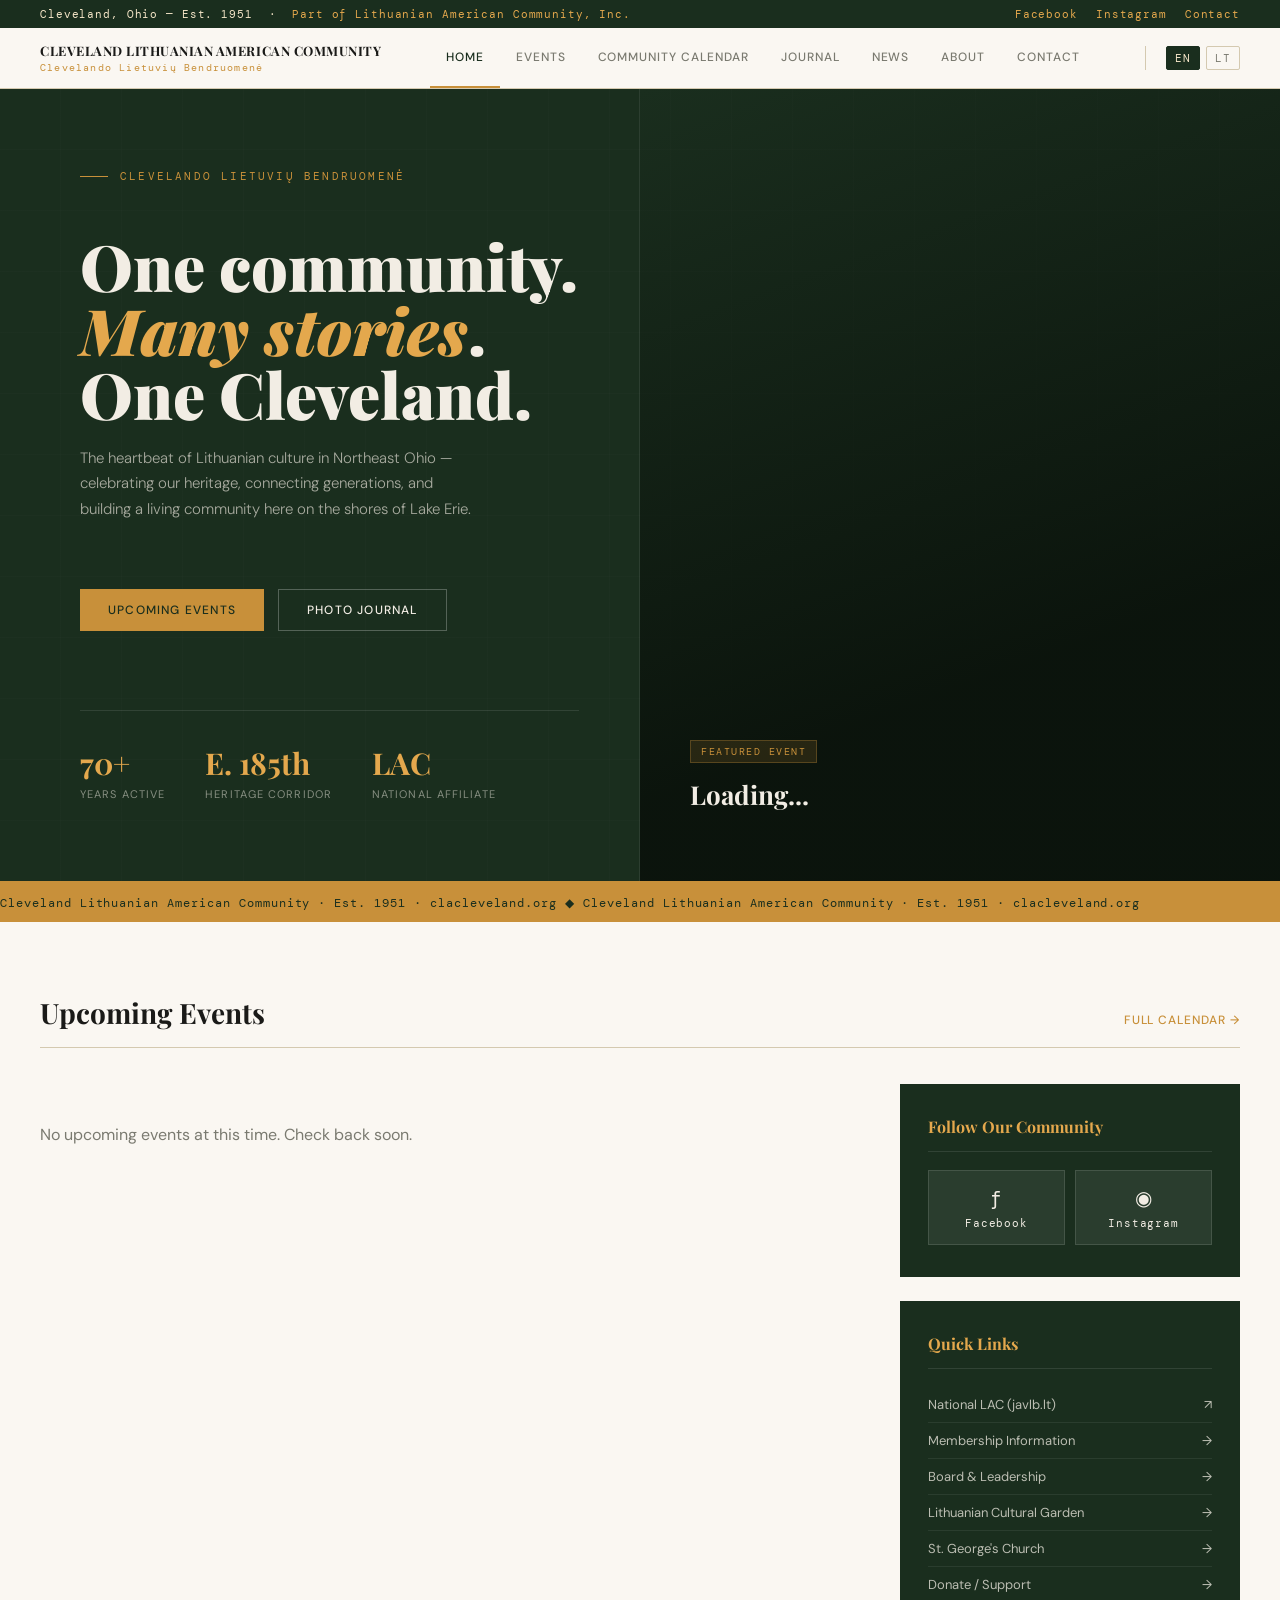
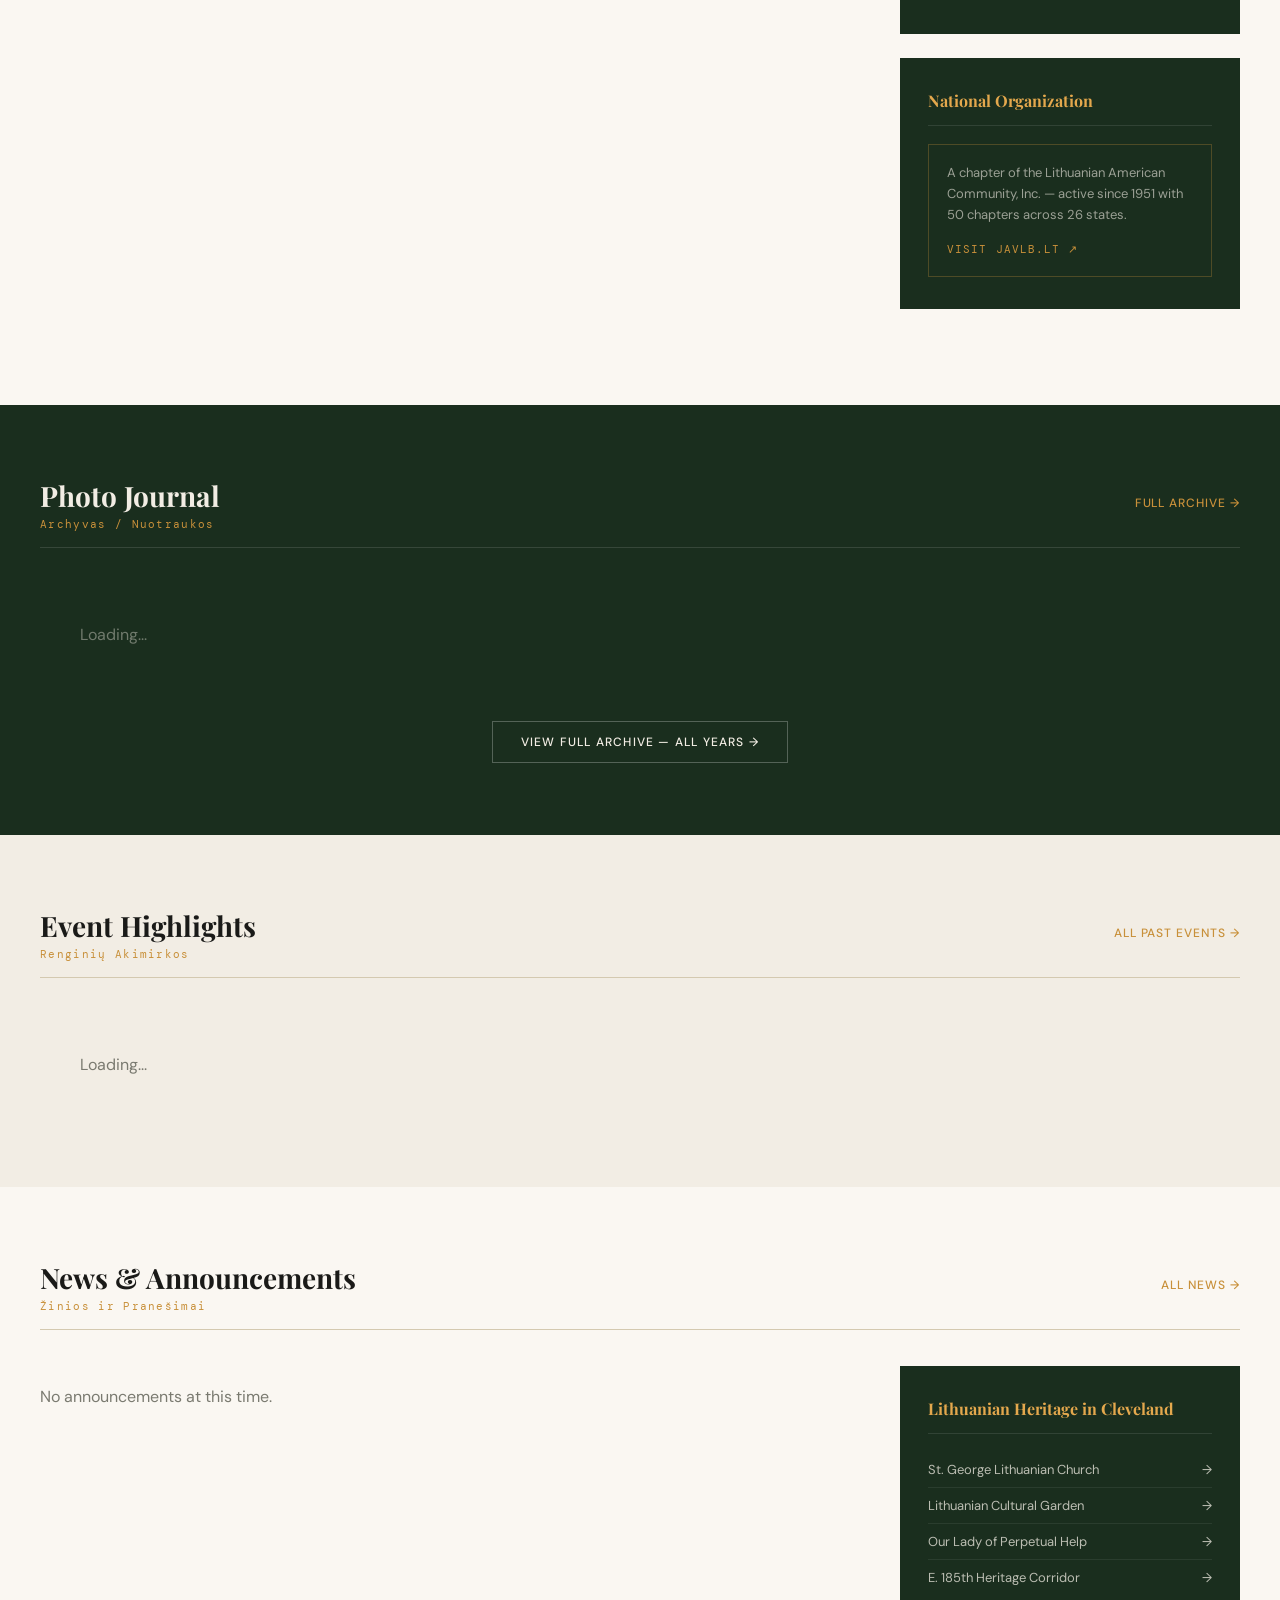
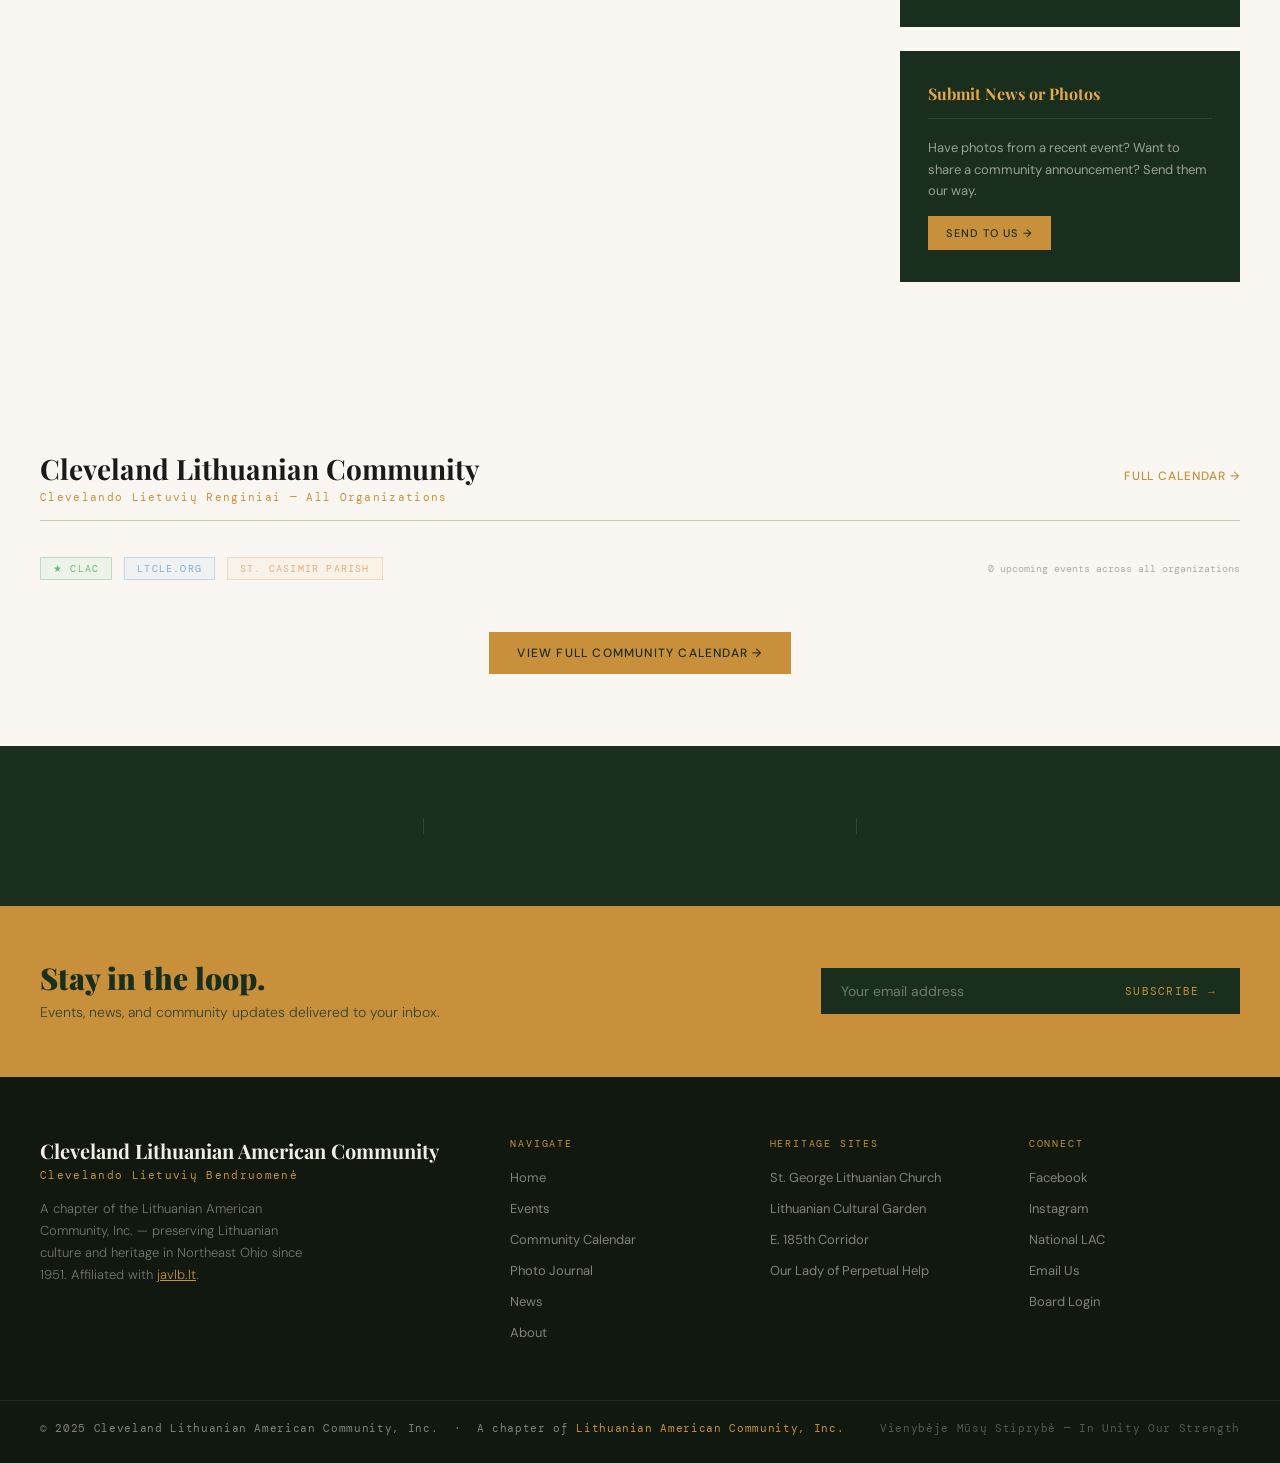
==== index.html @ c82c0d15 "fix: About nav link points to about.html" ====
<!DOCTYPE html>
<html lang="en">
<head>
  <meta charset="UTF-8">
  <meta name="viewport" content="width=device-width, initial-scale=1.0">
  <title>Cleveland Lithuanian American Community</title>
  <meta name="description" content="The heartbeat of Lithuanian culture in Northeast Ohio. Events, heritage, and community news for the Cleveland Lithuanian American Community.">
  <link rel="preconnect" href="https://fonts.googleapis.com">
  <link rel="preconnect" href="https://fonts.gstatic.com" crossorigin>
  <link href="https://fonts.googleapis.com/css2?family=Playfair+Display:ital,wght@0,400;0,700;0,900;1,400;1,700&family=DM+Sans:ital,wght@0,300;0,400;0,500;1,300&family=DM+Mono:wght@400;500&display=swap" rel="stylesheet">
  <link rel="stylesheet" href="assets/style.css">
</head>
<body>

<!-- TOPBAR -->
<div class="topbar">
  <div><span data-en="Cleveland, Ohio — Est. 1951" data-lt="Klivlandas, Ohajas — Įkurta 1951 m.">Cleveland, Ohio — Est. 1951</span> &nbsp;·&nbsp; <a href="https://javlb.lt/en/" target="_blank"><span data-en="Part of Lithuanian American Community, Inc." data-lt="JAV Lietuvių Bendruomenės narys">Part of Lithuanian American Community, Inc.</span></a></div>
  <div class="topbar-social">
    <a href="https://www.facebook.com/profile.php?id=61565856471983" target="_blank">Facebook</a>
    <a href="https://www.instagram.com/cleveland_lietuviu_bendruomene" target="_blank">Instagram</a>
    <a href="mailto:info@clacleveland.org" data-en="Contact" data-lt="Susisiekti">Contact</a>
  </div>
</div>

<!-- NAV -->
<nav class="main-nav" id="main-nav">
  <a href="index.html" class="nav-logo">
    <div class="nav-logo-en">Cleveland Lithuanian American Community</div>
    <div class="nav-logo-lt">Clevelando Lietuvių Bendruomenė</div>
  </a>
  <ul class="nav-links" id="nav-links">
    <li><a href="index.html" class="active" data-en="Home" data-lt="Pradžia">Home</a></li>
    <li><a href="#upcoming" data-en="Events" data-lt="Renginiai">Events</a></li>
    <li><a href="community.html" data-en="Community Calendar" data-lt="Bendruomenės Kalendorius">Community Calendar</a></li>
    <li><a href="#journal" data-en="Journal" data-lt="Archyvas">Journal</a></li>
    <li><a href="#announcements" data-en="News" data-lt="Žinios">News</a></li>
    <li><a href="about.html" data-en="About" data-lt="Apie Mus">About</a></li>
    <li><a href="#contact">Contact</a></li>
  </ul>
  <div class="nav-right">
    <div class="nav-lang">
      <button class="lang-btn active" data-lang="en" onclick="setLang('en')">EN</button>
      <button class="lang-btn" data-lang="lt" onclick="setLang('lt')">LT</button>
    </div>
    <div class="hamburger" onclick="document.getElementById('nav-links').classList.toggle('open')">
      <span></span><span></span><span></span>
    </div>
  </div>
</nav>

<!-- HERO -->
<section class="hero" style="padding:0;">
  <div class="hero-texture"></div>
  <div class="hero-left">
    <div class="hero-overline">Clevelando Lietuvių Bendruomenė</div>
    <div>
      <h1 class="hero-headline" id="hero-headline">One community.<br><em>Many stories.</em><br>One Cleveland.</h1>
      <p class="hero-sub" id="hero-sub">The heartbeat of Lithuanian culture in Northeast Ohio — celebrating our heritage, connecting generations, and building a living community here on the shores of Lake Erie.</p>
    </div>
    <div class="hero-actions">
      <a href="#upcoming" class="btn-primary" data-en="Upcoming Events" data-lt="Artėjantys Renginiai">Upcoming Events</a>
      <a href="#journal" class="btn-ghost-inv" data-en="Photo Journal" data-lt="Nuotraukų Archyvas">Photo Journal</a>
    </div>
    <div class="hero-meta">
      <div><div class="hero-stat-num" id="stat1-num">70+</div><div class="hero-stat-label" id="stat1-label" data-en="Years Active" data-lt="Veiklos Metai">Years Active</div></div>
      <div><div class="hero-stat-num" id="stat2-num">E. 185th</div><div class="hero-stat-label" id="stat2-label" data-en="Heritage Corridor" data-lt="Paveldo Koridorius">Heritage Corridor</div></div>
      <div><div class="hero-stat-num">LAC</div><div class="hero-stat-label" data-en="National Affiliate" data-lt="Nacionalinis Narys">National Affiliate</div></div>
    </div>
  </div>
  <div class="hero-right">
    <a class="hero-featured-card" id="hero-featured" href="#">
      <div class="hfc-bg" id="hfc-bg"></div>
      <div class="hfc-overlay"></div>
      <span class="hero-card-tag">Featured Event</span>
      <h2 class="hero-card-title" id="hfc-title">Loading...</h2>
      <div class="hero-card-date" id="hfc-date"></div>
    </a>
  </div>
</section>

<!-- TICKER -->
<div class="ticker"><div class="ticker-inner" id="ticker-inner">Loading...</div></div>

<!-- UPCOMING EVENTS -->
<section id="upcoming" style="padding: 72px 0; background: var(--linen);">
  <div class="container">
    <div class="section-header">
      <div>
        <div class="section-title" data-en="Upcoming Events" data-lt="Artėjantys Renginiai">Upcoming Events</div>
        <div class="section-title-lt" data-en="Upcoming Events (LT)" data-lt="Artėjantys Renginiai" style="display:none;">Artėjantys Renginiai</div>
      </div>
      <a href="#" class="section-link" data-en="Full Calendar →" data-lt="Visas Kalendorius →">Full Calendar →</a>
    </div>
    <div class="two-col">
      <div class="upcoming-list" id="upcoming-list">
        <div style="color:var(--text-muted); padding:40px 0;">Loading events...</div>
      </div>
      <div>
        <div class="sidebar-widget">
          <div class="sidebar-widget-title" data-en="Follow Our Community" data-lt="Sekite Mus">Follow Our Community</div>
          <div class="social-grid">
            <a href="https://www.facebook.com/profile.php?id=61565856471983" target="_blank" class="social-btn">
              <span class="si">f</span><span>Facebook</span>
            </a>
            <a href="https://www.instagram.com/cleveland_lietuviu_bendruomene" target="_blank" class="social-btn">
              <span class="si">◉</span><span>Instagram</span>
            </a>
          </div>
        </div>
        <div class="sidebar-widget">
          <div class="sidebar-widget-title" data-en="Quick Links" data-lt="Nuorodos">Quick Links</div>
          <ul class="sidebar-link-list">
            <li><a href="https://javlb.lt/en/" target="_blank">National LAC (javlb.lt) <span>↗</span></a></li>
            <li><a href="#">Membership Information <span>→</span></a></li>
            <li><a href="#">Board &amp; Leadership <span>→</span></a></li>
            <li><a href="#">Lithuanian Cultural Garden <span>→</span></a></li>
            <li><a href="#">St. George's Church <span>→</span></a></li>
            <li><a href="#">Donate / Support <span>→</span></a></li>
          </ul>
        </div>
        <div class="sidebar-widget">
          <div class="sidebar-widget-title">National Organization</div>
          <div style="border: 1px solid rgba(200,144,58,0.3); padding:18px; margin-top:4px;">
            <p style="font-size:13px; color:rgba(242,237,228,0.6); line-height:1.6; margin-bottom:12px;"><span data-en="A chapter of the Lithuanian American Community, Inc. — active since 1951 with 50 chapters across 26 states." data-lt="JAV Lietuvių Bendruomenės skyrius — veikia nuo 1951 m., 50 skyrių 26 valstijose.">A chapter of the Lithuanian American Community, Inc. — active since 1951 with 50 chapters across 26 states.</span></p>
            <a href="https://javlb.lt/en/" target="_blank" style="font-family:'DM Mono',monospace; font-size:11px; letter-spacing:0.1em; color:var(--amber); text-decoration:none; text-transform:uppercase;">Visit javlb.lt ↗</a>
          </div>
        </div>
      </div>
    </div>
  </div>
</section>

<!-- PHOTO JOURNAL -->
<section id="journal" style="background: var(--forest); padding: 72px 0;">
  <div class="container">
    <div class="section-header" style="border-color: rgba(255,255,255,0.12);">
      <div>
        <div class="section-title" style="color:var(--cream);">Photo Journal</div>
        <div class="section-title-lt">Archyvas / Nuotraukos</div>
      </div>
      <a href="#" class="section-link" data-en="Full Archive →" data-lt="Visas Archyvas →">Full Archive →</a>
    </div>
    <div class="journal-grid" id="journal-grid">
      <div style="color:rgba(242,237,228,0.4); padding:40px; grid-column:span 4;">Loading...</div>
    </div>
    <div style="text-align:center; margin-top:36px;">
      <a href="#" class="btn-ghost-inv" data-en="View Full Archive — All Years →" data-lt="Peržiūrėti Visą Archyvą →">View Full Archive — All Years →</a>
    </div>
  </div>
</section>

<!-- EVENT HIGHLIGHTS -->
<section id="highlights" style="background: var(--cream); padding: 72px 0;">
  <div class="container">
    <div class="section-header">
      <div>
        <div class="section-title" data-en="Event Highlights" data-lt="Renginių Akimirkos">Event Highlights</div>
        <div class="section-title-lt">Renginių Akimirkos</div>
      </div>
      <a href="#" class="section-link" data-en="All Past Events →" data-lt="Visi Buvę Renginiai →">All Past Events →</a>
    </div>
    <div class="events-grid" id="events-grid">
      <div style="color:var(--text-muted); padding:40px; grid-column:span 3;">Loading...</div>
    </div>
  </div>
</section>

<!-- ANNOUNCEMENTS -->
<section id="announcements" style="padding: 72px 0; background: var(--linen);">
  <div class="container">
    <div class="section-header">
      <div>
        <div class="section-title" data-en="News &amp; Announcements" data-lt="Žinios ir Pranešimai">News &amp; Announcements</div>
        <div class="section-title-lt">Žinios ir Pranešimai</div>
      </div>
      <a href="#" class="section-link" data-en="All News →" data-lt="Visos Žinios →">All News →</a>
    </div>
    <div class="two-col">
      <div id="announce-list">
        <div style="color:var(--text-muted); padding:20px 0;">Loading...</div>
      </div>
      <div>
        <div class="sidebar-widget">
          <div class="sidebar-widget-title">Lithuanian Heritage in Cleveland</div>
          <ul class="sidebar-link-list">
            <li><a href="#">St. George Lithuanian Church <span>→</span></a></li>
            <li><a href="#">Lithuanian Cultural Garden <span>→</span></a></li>
            <li><a href="#">Our Lady of Perpetual Help <span>→</span></a></li>
            <li><a href="#">E. 185th Heritage Corridor <span>→</span></a></li>
          </ul>
        </div>
        <div class="sidebar-widget">
          <div class="sidebar-widget-title" data-en="Submit News or Photos" data-lt="Siųskite Žinias ar Nuotraukas">Submit News or Photos</div>
          <p style="font-size:13px; color:rgba(242,237,228,0.6); line-height:1.65; margin-bottom:14px;"><span data-en="Have photos from a recent event? Want to share a community announcement? Send them our way." data-lt="Turite nuotraukų iš nesenų renginių? Norite pasidalinti bendruomenės pranešimu? Siųskite mums.">Have photos from a recent event? Want to share a community announcement? Send them our way.</span></p>
          <a href="mailto:info@clacleveland.org" class="btn-primary" style="font-size:11px; padding:10px 18px;" data-en="Send to Us →" data-lt="Siųsti →">Send to Us →</a>
        </div>
      </div>
    </div>
  </div>
</section>


<!-- COMMUNITY FEED PREVIEW -->
<section id="community" style="background: var(--linen); padding: 72px 0;">
  <div class="container">
    <div class="section-header">
      <div>
        <div class="section-title" data-en="Cleveland Lithuanian Community" data-lt="Klivlando Lietuvių Bendruomenė">Cleveland Lithuanian Community</div>
        <div class="section-title-lt">Clevelando Lietuvių Renginiai — All Organizations</div>
      </div>
      <a href="community.html" class="section-link">Full Calendar →</a>
    </div>
    <div style="margin-bottom: 20px; display:flex; gap:12px; flex-wrap:wrap;">
      <span style="font-family:'DM Mono',monospace; font-size:10px; letter-spacing:0.12em; text-transform:uppercase; padding:4px 12px; border:1px solid rgba(109,184,122,0.4); color:#6db87a; background:rgba(109,184,122,0.08);">★ CLAC</span>
      <span style="font-family:'DM Mono',monospace; font-size:10px; letter-spacing:0.12em; text-transform:uppercase; padding:4px 12px; border:1px solid rgba(122,172,224,0.4); color:#7aace0; background:rgba(122,172,224,0.08);">ltcle.org</span>
      <span style="font-family:'DM Mono',monospace; font-size:10px; letter-spacing:0.12em; text-transform:uppercase; padding:4px 12px; border:1px solid rgba(224,176,122,0.4); color:#e0b07a; background:rgba(224,176,122,0.08);">St. Casimir Parish</span>
      <span id="cf-status" style="font-family:'DM Mono',monospace; font-size:10px; color:var(--text-faint); align-self:center; margin-left:auto;">Loading...</span>
    </div>
    <div id="cf-preview" style="display:flex; flex-direction:column;">
      <!-- Skeleton -->
      <div id="cf-skeleton">
        <div style="border-top:1px solid var(--rule);">
          <div style="display:grid; grid-template-columns:72px 1fr; gap:20px; padding:18px 0; border-bottom:1px solid var(--rule);"><div style="width:56px; height:64px; background:var(--cream-dark);"></div><div><div style="width:60px; height:11px; background:var(--cream-dark); margin-bottom:8px;"></div><div style="width:60%; height:16px; background:var(--cream-dark); margin-bottom:6px;"></div><div style="width:40%; height:11px; background:var(--cream-dark);"></div></div></div>
          <div style="display:grid; grid-template-columns:72px 1fr; gap:20px; padding:18px 0; border-bottom:1px solid var(--rule);"><div style="width:56px; height:64px; background:var(--cream-dark);"></div><div><div style="width:55px; height:11px; background:var(--cream-dark); margin-bottom:8px;"></div><div style="width:55%; height:16px; background:var(--cream-dark); margin-bottom:6px;"></div><div style="width:35%; height:11px; background:var(--cream-dark);"></div></div></div>
          <div style="display:grid; grid-template-columns:72px 1fr; gap:20px; padding:18px 0; border-bottom:1px solid var(--rule);"><div style="width:56px; height:64px; background:var(--cream-dark);"></div><div><div style="width:50px; height:11px; background:var(--cream-dark); margin-bottom:8px;"></div><div style="width:65%; height:16px; background:var(--cream-dark); margin-bottom:6px;"></div><div style="width:45%; height:11px; background:var(--cream-dark);"></div></div></div>
        </div>
      </div>
      <div id="cf-list" style="display:none;"></div>
    </div>
    <div style="text-align:center; margin-top:32px;">
      <a href="community.html" class="btn-primary" data-en="View Full Community Calendar →" data-lt="Peržiūrėti Visą Bendruomenės Kalendorių →">View Full Community Calendar →</a>
    </div>
  </div>
</section>

<!-- ABOUT -->
<div class="about-strip" id="about">
  <div class="about-inner">
    <div>
      <div class="ab-label" id="ab1-label" data-en="Who We Are" data-lt="Kas Mes Esame">Who We Are</div>
      <div class="ab-heading" id="ab1-heading">Clevelando Lietuvių Bendruomenė</div>
      <div class="ab-body" id="ab1-body" data-en="We are the Cleveland chapter of the Lithuanian American Community, Inc. — a national nonprofit active since 1951. Our roots run deep along Cleveland's E. 185th Street corridor, where generations of Lithuanian immigrants built a church, a community, and a lasting legacy." data-lt="Mes esame JAV Lietuvių Bendruomenės Klivlando skyrius — nacionalinė ne pelno organizacija, veikianti nuo 1951 m. Mūsų šaknys giliai įleidusios palei E. 185-osios gatvės koridorių, kur lietuvių imigrantų kartos pastatė bažnyčią, bendruomenę ir paliko ilgalaikį palikimą.">We are the Cleveland chapter of the Lithuanian American Community, Inc. — a national nonprofit active since 1951. Our roots run deep along Cleveland's E. 185th Street corridor, where generations of Lithuanian immigrants built a church, a community, and a lasting legacy.</div>
    </div>
    <div class="ab-divider"></div>
    <div>
      <div class="ab-label" id="ab2-label" data-en="What We Do" data-lt="Ką Mes Darome">What We Do</div>
      <div class="ab-heading" id="ab2-heading" data-en="Celebrating Culture &amp; Building Connections" data-lt="Švenčiame Kultūrą ir Kuriame Ryšius">Celebrating Culture &amp; Building Connections</div>
      <div class="ab-body" id="ab2-body" data-en="We organize cultural events throughout the year — spring gatherings, summer picnics, Christmas Eve Kūčios, and appearances at One World Day. We connect members to the national and global Lithuanian diaspora through javlb.lt." data-lt="Ištisus metus organizuojame kultūrinius renginius — pavasario susibūrimus, vasaros pikniką, Kūčias ir dalyvavimą One World Day šventėje. Jungiame narius su nacionaline ir pasauline lietuvių diaspora per javlb.lt.">We organize cultural events throughout the year — spring gatherings, summer picnics, Christmas Eve Kūčios, and appearances at One World Day. We connect members to the national and global Lithuanian diaspora through <a href="https://javlb.lt/en/">javlb.lt</a>.</div>
    </div>
    <div class="ab-divider"></div>
    <div>
      <div class="ab-label" id="ab3-label" data-en="Get Involved" data-lt="Prisijunkite">Get Involved</div>
      <div class="ab-heading" id="ab3-heading" data-en="Everyone with Lithuanian Roots is Welcome" data-lt="Visi, turintys lietuviškų šaknų, yra laukiami">Everyone with Lithuanian Roots is Welcome</div>
      <div class="ab-body" id="ab3-body" data-en="Whether you speak Lithuanian at home or are just discovering your heritage — you belong here. Follow us on Facebook and Instagram, or reach out to join as a member." data-lt="Nesvarbu, ar kalbate lietuviškai namuose, ar tik atrandate savo paveldą — čia jūsų vieta. Sekite mus Facebook ir Instagram arba susisiekite, kad taptumėte nariu.">Whether you speak Lithuanian at home or are just discovering your heritage — you belong here. Follow us on <a href="https://www.facebook.com/profile.php?id=61565856471983">Facebook</a> and <a href="https://www.instagram.com/cleveland_lietuviu_bendruomene">Instagram</a>, or reach out to join as a member.</div>
    </div>
  </div>
</div>

<!-- NEWSLETTER -->
<div class="newsletter-strip">
  <div class="newsletter-inner">
    <div>
      <div class="newsletter-heading" data-en="Stay in the loop." data-lt="Likite prisijungę.">Stay in the loop.</div>
      <div class="newsletter-sub" data-en="Events, news, and community updates delivered to your inbox." data-lt="Renginiai, žinios ir bendruomenės naujienos — tiesiai į jūsų paštą.">Events, news, and community updates delivered to your inbox.</div>
    </div>
    <div class="newsletter-form">
      <input type="email" class="newsletter-input" data-en-placeholder="Your email address" data-lt-placeholder="Jūsų el. pašto adresas" placeholder="Your email address">
      <button class="newsletter-submit" onclick="handleSubscribe(this)" data-en="Subscribe →" data-lt="Prenumeruoti →">Subscribe →</button>
    </div>
  </div>
</div>

<!-- FOOTER -->
<footer class="main-footer" id="contact">
  <div class="footer-grid">
    <div>
      <div class="footer-brand-name">Cleveland Lithuanian American Community</div>
      <div class="footer-brand-lt">Clevelando Lietuvių Bendruomenė</div>
      <div class="footer-desc">A chapter of the Lithuanian American Community, Inc. — preserving Lithuanian culture and heritage in Northeast Ohio since 1951. Affiliated with <a href="https://javlb.lt/en/" style="color:var(--amber);">javlb.lt</a>.</div>
    </div>
    <div>
      <div class="footer-col-title" data-en="Navigate" data-lt="Naršyti">Navigate</div>
      <ul class="footer-links">
        <li><a href="index.html">Home</a></li>
        <li><a href="#upcoming">Events</a></li>
    <li><a href="community.html">Community Calendar</a></li>
        <li><a href="#journal">Photo Journal</a></li>
        <li><a href="#announcements">News</a></li>
        <li><a href="about.html">About</a></li>
      </ul>
    </div>
    <div>
      <div class="footer-col-title" data-en="Heritage Sites" data-lt="Paveldo Vietos">Heritage Sites</div>
      <ul class="footer-links">
        <li><a href="#">St. George Lithuanian Church</a></li>
        <li><a href="#">Lithuanian Cultural Garden</a></li>
        <li><a href="#">E. 185th Corridor</a></li>
        <li><a href="#">Our Lady of Perpetual Help</a></li>
      </ul>
    </div>
    <div>
      <div class="footer-col-title" data-en="Connect" data-lt="Ryšiai">Connect</div>
      <ul class="footer-links">
        <li><a href="https://www.facebook.com/profile.php?id=61565856471983" target="_blank">Facebook</a></li>
        <li><a href="https://www.instagram.com/cleveland_lietuviu_bendruomene" target="_blank">Instagram</a></li>
        <li><a href="https://javlb.lt/en/" target="_blank">National LAC</a></li>
        <li><a href="mailto:info@clacleveland.org">Email Us</a></li>
        <li><a href="dashboard.html" data-en="Board Login" data-lt="Valdybos Prisijungimas">Board Login</a></li>
      </ul>
    </div>
  </div>
  <div class="footer-bottom">
    <div>© 2025 Cleveland Lithuanian American Community, Inc. &nbsp;·&nbsp; A chapter of <a href="https://javlb.lt/en/">Lithuanian American Community, Inc.</a></div>
    <div style="font-family:'DM Mono',monospace; font-size:11px; color:rgba(242,237,228,0.3);">Vienybėje Mūsų Stiprybė — In Unity Our Strength</div>
  </div>
</footer>

<script src="assets/data.js"></script>
<script src="assets/feed.js"></script>
<script>
  const ICONS    = ['◆','✶','⬡','◈','◇','✦','◉','▲','✿','◊'];
  const PALETTES = ['#2d4a33','#3d2e1a','#1e2e3a','#2a1e2e','#2e3a1e','#3a3010','#1a3038','#38281a','#1a3022','#2e1a38'];

  /* ── HERO ── */
  function buildHero() {
    const featured = CLAC.events.upcoming()[0] || CLAC.events.past()[0];
    const lang = localStorage.getItem('clac_lang') || 'en';
    if (featured) {
      const bg = document.getElementById('hfc-bg');
      if (featured.coverPhoto) {
        bg.style.background = `url(${featured.coverPhoto}) center/cover no-repeat`;
        bg.style.backgroundImage = '';
      } else {
        bg.style.background = featured.coverColor || '#2d4a33';
        bg.style.backgroundImage = 'repeating-linear-gradient(45deg,transparent,transparent 20px,rgba(255,255,255,0.015) 20px,rgba(255,255,255,0.015) 21px)';
      }
      const title = (lang === 'lt' && featured.titleLt) ? featured.titleLt : featured.title;
      document.getElementById('hfc-title').textContent = title;
      document.getElementById('hfc-date').textContent  = CLAC.formatDate(featured.date) + ' · ' + featured.location;
      document.getElementById('hero-featured').href    = 'event.html?id=' + featured.id;
    }
    const s = CLAC.settings.get();
    const headline = (lang === 'lt' && s.heroHeadlineLt) ? s.heroHeadlineLt : (s.heroHeadline || 'One community. Many stories. One Cleveland.');
    const sub      = (lang === 'lt' && s.heroSubLt)      ? s.heroSubLt      : (s.heroSub || '');
    document.getElementById('hero-headline').innerHTML = headline.replace(/\. /g, '.<br>').replace('Many stories', '<em>Many stories</em>').replace('Daug istorijų', '<em>Daug istorijų</em>');
    document.getElementById('hero-sub').textContent  = sub;
  }

  /* ── TICKER ── */
  function buildTicker() {
    const s        = CLAC.settings.get();
    const upcoming = CLAC.events.upcoming().slice(0, 4).map(e => 'Upcoming: ' + e.title + ' — ' + CLAC.formatDateShort(e.date));
    const all      = [...upcoming, s.tickerText].join(' ◆ ');
    const doubled  = all + '  ◆  ' + all;
    document.getElementById('ticker-inner').textContent = doubled;
  }

  /* ── UPCOMING LIST ── */
  function buildUpcoming() {
    const lang = localStorage.getItem('clac_lang') || 'en';
    const events = CLAC.events.upcoming();
    const el     = document.getElementById('upcoming-list');
    if (!events.length) {
      el.innerHTML = `<div style="color:var(--text-muted);padding:40px 0;">${lang === 'lt' ? 'Šiuo metu artėjančių renginių nėra. Grįžkite netrukus.' : 'No upcoming events at this time. Check back soon.'}</div>`;
      return;
    }
    el.innerHTML = events.map(e => {
      const md  = CLAC.monthDay(e.date);
      const cat = (e.category || 'cultural').toLowerCase();
      return `<a class="upcoming-item" href="event.html?id=${e.id}">
        <div class="ud-box"><div class="ud-month">${md.month}</div><div class="ud-day">${md.day}</div></div>
        <div>
          <div class="ui-title">${(lang === 'lt' && e.titleLt) ? e.titleLt : e.title}</div>
          <div class="ui-details"><span>📍 ${e.location}</span><span>🕐 ${e.time}</span></div>
          <div class="ui-desc">${e.description ? e.description.split('\n')[0] : ''}</div>
        </div>
        <div class="ui-tag">${e.category}</div>
      </a>`;
    }).join('');
  }

  /* ── JOURNAL GRID ── */
  function buildJournal() {
    const past = CLAC.events.past();
    const el   = document.getElementById('journal-grid');
    if (!past.length) {
      el.innerHTML = `<div style="color:rgba(242,237,228,0.4);padding:40px;grid-column:span 4;">${lang === 'lt' ? 'Kol kas nėra praeities renginių.' : 'No past events yet.'}</div>`;
      return;
    }
    el.innerHTML = past.slice(0, 8).map((e, i) => {
      const icon  = ICONS[i % ICONS.length];
      const color = e.coverColor || PALETTES[i % PALETTES.length];
      const angle = 45 + i * 15;
      const bgStyle = e.coverPhoto
        ? `background:url(${e.coverPhoto}) center/cover no-repeat;`
        : `background:${color}; background-image:repeating-linear-gradient(${angle}deg,transparent,transparent 12px,rgba(255,255,255,0.02) 12px,rgba(255,255,255,0.02) 13px);`;
      return `<a class="journal-item" href="event.html?id=${e.id}" style="text-decoration:none;">
        <div class="jg-bg" style="${bgStyle}">
          <span class="jg-icon">${icon}</span>
        </div>
        <div class="jg-overlay">
          <div class="jg-title">${e.title}</div>
          <div class="jg-date">${CLAC.formatDateShort(e.date)} · ${e.location.split(',')[0]}</div>
        </div>
      </a>`;
    }).join('');
  }

  /* ── EVENT HIGHLIGHTS ── */
  function buildHighlights() {
    const lang = localStorage.getItem('clac_lang') || 'en';
    const past = CLAC.events.past();
    const el   = document.getElementById('events-grid');
    if (!past.length) {
      el.innerHTML = `<div style="color:var(--text-muted);padding:40px;grid-column:span 3;">${lang === 'lt' ? 'Kol kas nėra praeities renginių.' : 'No past events yet.'}</div>`;
      return;
    }
    el.innerHTML = past.slice(0, 4).map((e, i) => {
      const large = i === 0;
      const color = e.coverColor || PALETTES[i % PALETTES.length];
      const angle = 35 + i * 20;
      const ecBgStyle = e.coverPhoto
        ? `background:url(${e.coverPhoto}) center/cover no-repeat;`
        : `background:${color}; background-image:repeating-linear-gradient(${angle}deg,transparent,transparent 15px,rgba(255,255,255,0.018) 15px,rgba(255,255,255,0.018) 16px);`;
      return `<a class="event-card${large ? ' large' : ''}" href="event.html?id=${e.id}" style="text-decoration:none;">
        <div class="ec-bg" style="${ecBgStyle}"></div>
        <div class="ec-overlay"></div>
        <div class="ec-content">
          <div class="ec-tag">${e.category} — ${CLAC.formatDateShort(e.date)}</div>
          <div class="ec-title">${e.title}</div>
          <div class="ec-meta">
            <span>${e.location.split(',')[0]}</span>
            ${e.attendees ? '<span>' + e.attendees + '+ Attendees</span>' : ''}
          </div>
        </div>
      </a>`;
    }).join('');
  }

  /* ── ANNOUNCEMENTS ── */
  function buildAnnouncements() {
    const lang = localStorage.getItem('clac_lang') || 'en';
    const anns = CLAC.announcements.published();
    const el   = document.getElementById('announce-list');
    if (!anns.length) {
      el.innerHTML = `<div style="color:var(--text-muted);padding:20px 0;">${lang === 'lt' ? 'Šiuo metu pranešimų nėra.' : 'No announcements at this time.'}</div>`;
      return;
    }
    el.innerHTML = anns.slice(0, 5).map(a => `
      <div class="announce-item">
        <div>
          <div class="ann-type">${a.type}</div>
          <div class="ann-title">${a.title}</div>
          <div class="ann-body">${a.body}</div>
        </div>
        <div class="ann-date">${CLAC.formatDateShort(a.date)}</div>
      </div>`).join('');
  }

  /* ── NEWSLETTER ── */
  function handleSubscribe(btn) {
    const input = btn.previousElementSibling;
    if (!input.value || !input.value.includes('@')) {
      input.style.borderBottom = '2px solid var(--red)';
      return;
    }
    btn.textContent = 'Subscribed ✓';
    btn.style.background = 'var(--forest-light)';
    input.value = '';
    setTimeout(() => { btn.textContent = 'Subscribe →'; btn.style.background = ''; }, 3000);
  }

  /* ── STICKY NAV SHADOW ── */
  window.addEventListener('scroll', () => {
    document.getElementById('main-nav').style.boxShadow =
      window.scrollY > 60 ? '0 1px 20px rgba(0,0,0,0.08)' : 'none';
  });

  /* ── BUILD ABOUT FROM SETTINGS ── */
  function buildAbout() {
    const s    = CLAC.settings.get();
    const lang = localStorage.getItem('clac_lang') || 'en';
    const ab = [
      { label: s.ab1Label, labelLt: s.ab1LabelLt, heading: s.ab1Heading, headingLt: s.ab1HeadingLt, body: s.ab1Body, bodyLt: s.ab1BodyLt, ids: ['ab1-label','ab1-heading','ab1-body'] },
      { label: s.ab2Label, labelLt: s.ab2LabelLt, heading: s.ab2Heading, headingLt: s.ab2HeadingLt, body: s.ab2Body, bodyLt: s.ab2BodyLt, ids: ['ab2-label','ab2-heading','ab2-body'] },
      { label: s.ab3Label, labelLt: s.ab3LabelLt, heading: s.ab3Heading, headingLt: s.ab3HeadingLt, body: s.ab3Body, bodyLt: s.ab3BodyLt, ids: ['ab3-label','ab3-heading','ab3-body'] },
    ];
    ab.forEach(col => {
      const [lid, hid, bid] = col.ids;
      const lEl = document.getElementById(lid);
      const hEl = document.getElementById(hid);
      const bEl = document.getElementById(bid);
      if (lEl) { lEl.dataset.en = col.label || ''; lEl.dataset.lt = col.labelLt || col.label || ''; lEl.textContent = lang === 'lt' ? (col.labelLt || col.label) : col.label; }
      if (hEl) { hEl.dataset.en = col.heading || ''; hEl.dataset.lt = col.headingLt || col.heading || ''; hEl.textContent = lang === 'lt' ? (col.headingLt || col.heading) : col.heading; }
      if (bEl) { bEl.dataset.en = col.body || ''; bEl.dataset.lt = col.bodyLt || col.body || ''; bEl.textContent = lang === 'lt' ? (col.bodyLt || col.body) : col.body; }
    });
    // Stats
    const s1n = document.getElementById('stat1-num');
    const s1l = document.getElementById('stat1-label');
    const s2n = document.getElementById('stat2-num');
    const s2l = document.getElementById('stat2-label');
    if (s1n) s1n.textContent = s.stat1Num || '70+';
    if (s1l) { s1l.textContent = s.stat1Label || 'Years Active'; s1l.dataset.en = s.stat1Label || ''; }
    if (s2n) s2n.textContent = s.stat2Num || 'E. 185th';
    if (s2l) { s2l.textContent = s.stat2Label || 'Heritage Corridor'; s2l.dataset.en = s.stat2Label || ''; }
  }

  /* ── BUILD QUICK LINKS ── */
  function buildQuickLinks() {
    const lang  = localStorage.getItem('clac_lang') || 'en';
    const links = CLAC.quickLinks.all();
    const el    = document.getElementById('quick-links-list');
    if (!el || !links.length) return;
    el.innerHTML = links.map(q => {
      const label  = (lang === 'lt' && q.label_lt) ? q.label_lt : q.label;
      const target = q.external ? ' target="_blank" rel="noopener"' : '';
      const arrow  = q.external ? ' <span>↗</span>' : ' <span>→</span>';
      return `<li><a href="${q.url}"${target}>${label}${arrow}</a></li>`;
    }).join('');
  }

  /* ── INIT ── */
  CLAC.ready().then(() => {
    buildHero();
    buildTicker();
    buildUpcoming();
    buildJournal();
    buildHighlights();
    buildAnnouncements();
    buildAbout();
    buildQuickLinks();
  });

  /* ── COMMUNITY FEED PREVIEW ── */
  (async () => {
    await CLAC.ready();
    const BADGE = {
      clac:      { text:'#6db87a', border:'#6db87a', bg:'rgba(109,184,122,0.1)' },
      ltcle:     { text:'#7aace0', border:'#7aace0', bg:'rgba(122,172,224,0.1)' },
      stcasimir: { text:'#e0b07a', border:'#e0b07a', bg:'rgba(224,176,122,0.1)' },
    };
    try {
      const events = await CommunityFeed.load();
      const top    = CommunityFeed.upcoming(6);
      document.getElementById('cf-skeleton').style.display = 'none';
      document.getElementById('cf-list').style.display     = 'block';
      document.getElementById('cf-status').textContent     = events.length + ' upcoming events across all organizations';

      document.getElementById('cf-list').innerHTML = top.map(e => {
        const md = CLAC.monthDay(e.date);
        const c  = BADGE[e.source] || BADGE.ltcle;
        const bs = `color:${c.text}; border-color:${c.border}; background:${c.bg};`;
        const url = e.url || '#';
        const tgt = e.source === 'clac' ? '' : 'target="_blank" rel="noopener"';
        return `<a href="${url}" ${tgt} style="display:grid; grid-template-columns:72px 1fr auto; gap:20px; align-items:start; padding:18px 0; border-bottom:1px solid var(--rule); text-decoration:none; color:inherit; transition:background 0.15s;" onmouseover="this.style.background='rgba(200,144,58,0.04)'" onmouseout="this.style.background=''">
          <div style="text-align:center;">
            <div style="background:var(--forest); color:var(--cream); padding:8px 6px; display:inline-block; min-width:56px; text-align:center;">
              <div style="font-family:'DM Mono',monospace; font-size:9px; letter-spacing:0.15em; text-transform:uppercase; color:var(--amber-light);">${md.month}</div>
              <div style="font-family:'Playfair Display',serif; font-size:22px; font-weight:900; line-height:1; margin-top:2px;">${md.day}</div>
            </div>
          </div>
          <div>
            <span style="font-family:'DM Mono',monospace; font-size:9px; letter-spacing:0.15em; text-transform:uppercase; padding:2px 8px; border:1px solid; display:inline-block; margin-bottom:6px; ${bs}">${e.sourceBadge}</span>
            <div style="font-family:'Playfair Display',serif; font-size:16px; font-weight:700; color:var(--text-dark); line-height:1.25;">${e.title}</div>
            <div style="font-size:12px; color:var(--text-muted); margin-top:4px; display:flex; gap:12px; flex-wrap:wrap; font-family:'DM Mono',monospace;">
              ${e.time ? `<span>🕐 ${e.time}</span>` : ''}
              ${e.location ? `<span>📍 ${e.location.split(',')[0]}</span>` : ''}
            </div>
          </div>
          <div style="align-self:center; font-family:'DM Mono',monospace; font-size:10px; letter-spacing:0.1em; text-transform:uppercase; color:var(--amber); white-space:nowrap;">
            ${e.source === 'clac' ? 'Details →' : 'View ↗'}
          </div>
        </a>`;
      }).join('');

    } catch(err) {
      document.getElementById('cf-skeleton').style.display = 'none';
      document.getElementById('cf-status').textContent = 'Could not load community events';
    }
  })();
</script>
<script>
// ── LANGUAGE TOGGLE ──────────────────────────────────────────────────────────
(function() {
  const LANG_KEY = 'clac_lang';

  function setLang(lang) {
    localStorage.setItem(LANG_KEY, lang);
    document.documentElement.setAttribute('lang', lang);

    // Swap all data-en / data-lt elements
    document.querySelectorAll('[data-en]').forEach(el => {
      el.innerHTML = lang === 'lt' ? el.dataset.lt : el.dataset.en;
    });

    // Swap placeholders
    document.querySelectorAll('[data-en-placeholder]').forEach(el => {
      el.placeholder = lang === 'lt' ? el.dataset.ltPlaceholder : el.dataset.enPlaceholder;
    });

    // Update toggle buttons
    document.querySelectorAll('.lang-btn').forEach(btn => {
      btn.classList.toggle('active', btn.dataset.lang === lang);
    });

    // Rebuild dynamic sections with new lang
    if (window.CLAC) {
      buildHero();
      buildUpcoming();
      buildAnnouncements();
      buildAbout();
      buildQuickLinks();
    }
  }

  function initLang() {
    const saved = localStorage.getItem(LANG_KEY) || 'en';
    setLang(saved);
  }

  // Expose globally
  window.setLang = setLang;
  window.initLang = initLang;

  // Init on DOM ready
  if (document.readyState === 'loading') {
    document.addEventListener('DOMContentLoaded', initLang);
  } else {
    initLang();
  }
})();
</script>
</body>
</html>
---- assets/style.css ----
/* =============================================================================
   CLAC — Cleveland Lithuanian American Community
   clacleveland.org
   assets/style.css — Shared stylesheet
   Covers: index.html, community.html, event.html
   Note: dashboard.html is self-contained and does not use this file.
============================================================================= */

/* ── SHARED BASE (tokens, reset, nav, footer, etc.) ────────────────────── */
/* ─────────────────────────────────────────────────────────────────────────────
   CLAC SHARED STYLES
   Cleveland Lithuanian American Community — clacleveland.org
   Imported by: index.html, event.html
   Admin pages (admin/) have their own self-contained styles.
───────────────────────────────────────────────────────────────────────────── */

/* ── TOKENS ─────────────────────────────────────────────────────────────── */
:root {
  --forest:       #1a2e1e;
  --forest-mid:   #243329;
  --forest-light: #2f4535;
  --amber:        #c8903a;
  --amber-light:  #e4a84d;
  --amber-pale:   #f5e6c8;
  --cream:        #f2ede4;
  --cream-dark:   #e8e0d0;
  --linen:        #faf7f2;
  --white:        #ffffff;
  --text-dark:    #1a1a18;
  --text-body:    #3a3a36;
  --text-muted:   #7a7a70;
  --text-faint:   #adadA0;
  --rule:         #d4c9b0;
  --red:          #c0392b;
}

/* ── RESET ───────────────────────────────────────────────────────────────── */
*, *::before, *::after { box-sizing: border-box; margin: 0; padding: 0; }
html  { font-size: 16px; scroll-behavior: smooth; }
body  { font-family: 'DM Sans', sans-serif; background: var(--linen); color: var(--text-body); overflow-x: hidden; }

/* ── TOPBAR ──────────────────────────────────────────────────────────────── */
.topbar {
  background: var(--forest);
  color: var(--amber-pale);
  font-family: 'DM Mono', monospace;
  font-size: 11px;
  letter-spacing: 0.08em;
  padding: 7px 40px;
  display: flex;
  justify-content: space-between;
  align-items: center;
}
.topbar a               { color: var(--amber-light); text-decoration: none; }
.topbar a:hover         { color: var(--white); }
.topbar-social          { display: flex; gap: 18px; }

/* ── NAV ─────────────────────────────────────────────────────────────────── */
nav.main-nav {
  background: var(--linen);
  border-bottom: 1px solid var(--rule);
  padding: 0 40px;
  position: sticky;
  top: 0;
  z-index: 100;
  display: flex;
  align-items: stretch;
  justify-content: space-between;
}
.nav-logo         { display: flex; flex-direction: column; justify-content: center; padding: 14px 0; text-decoration: none; }
.nav-logo-en      { font-family: 'Playfair Display', serif; font-size: 13px; font-weight: 700; color: var(--text-dark); letter-spacing: 0.04em; text-transform: uppercase; }
.nav-logo-lt      { font-family: 'DM Mono', monospace; font-size: 10px; letter-spacing: 0.12em; color: var(--amber); margin-top: 2px; }
.nav-links        { display: flex; list-style: none; align-items: stretch; }
.nav-links li     { display: flex; align-items: stretch; }
.nav-links a      { display: flex; align-items: center; padding: 0 16px; font-size: 12px; font-weight: 500; letter-spacing: 0.08em; text-transform: uppercase; color: var(--text-muted); text-decoration: none; border-bottom: 2px solid transparent; transition: color 0.2s, border-color 0.2s; }
.nav-links a:hover,
.nav-links a.active { color: var(--forest); border-bottom-color: var(--amber); }
.nav-right        { display: flex; align-items: center; gap: 12px; }
.nav-lang         { display: flex; align-items: center; gap: 6px; padding-left: 20px; border-left: 1px solid var(--rule); }
.lang-btn         { font-family: 'DM Mono', monospace; font-size: 11px; letter-spacing: 0.1em; padding: 4px 8px; border: 1px solid var(--rule); background: transparent; color: var(--text-muted); cursor: pointer; border-radius: 2px; transition: all 0.2s; }
.lang-btn:hover,
.lang-btn.active  { background: var(--forest); color: var(--amber-pale); border-color: var(--forest); }
.hamburger        { display: none; flex-direction: column; gap: 5px; cursor: pointer; padding: 16px 0; }
.hamburger span   { display: block; width: 24px; height: 1.5px; background: var(--text-dark); }

/* ── BUTTONS ─────────────────────────────────────────────────────────────── */
.btn-primary {
  background: var(--amber); color: var(--forest);
  font-size: 12px; font-weight: 500; letter-spacing: 0.1em; text-transform: uppercase;
  padding: 13px 28px; border: none; cursor: pointer;
  text-decoration: none; display: inline-block;
  font-family: 'DM Sans', sans-serif;
  transition: background 0.2s, transform 0.15s;
}
.btn-primary:hover   { background: var(--amber-light); transform: translateY(-1px); }

.btn-ghost {
  background: transparent; color: var(--forest);
  font-size: 12px; font-weight: 500; letter-spacing: 0.1em; text-transform: uppercase;
  padding: 12px 28px; border: 1px solid var(--rule); cursor: pointer;
  text-decoration: none; display: inline-block;
  font-family: 'DM Sans', sans-serif;
  transition: border-color 0.2s, color 0.2s;
}
.btn-ghost:hover     { border-color: var(--amber); color: var(--amber); }

.btn-ghost-inv {
  background: transparent; color: var(--cream);
  font-size: 12px; font-weight: 500; letter-spacing: 0.1em; text-transform: uppercase;
  padding: 12px 28px; border: 1px solid rgba(255,255,255,0.25); cursor: pointer;
  text-decoration: none; display: inline-block;
  font-family: 'DM Sans', sans-serif;
  transition: border-color 0.2s, color 0.2s;
}
.btn-ghost-inv:hover { border-color: var(--amber); color: var(--amber-light); }

/* ── SECTION HEADERS ─────────────────────────────────────────────────────── */
.section-header {
  display: flex; align-items: baseline; justify-content: space-between;
  margin-bottom: 36px; padding-bottom: 16px; border-bottom: 1px solid var(--rule);
}
.section-title    { font-family: 'Playfair Display', serif; font-size: 28px; font-weight: 700; color: var(--text-dark); }
.section-title-lt { font-family: 'DM Mono', monospace; font-size: 11px; color: var(--amber); letter-spacing: 0.12em; margin-top: 3px; }
.section-link     { font-size: 12px; font-weight: 500; letter-spacing: 0.08em; text-transform: uppercase; color: var(--amber); text-decoration: none; transition: opacity 0.2s; }
.section-link:hover { opacity: 0.75; }

/* ── LAYOUT ──────────────────────────────────────────────────────────────── */
.container { max-width: 1280px; margin: 0 auto; padding: 0 40px; }
.two-col   { display: grid; grid-template-columns: 1fr 340px; gap: 60px; }

/* ── TICKER ──────────────────────────────────────────────────────────────── */
.ticker       { background: var(--amber); color: var(--forest); padding: 10px 0; overflow: hidden; white-space: nowrap; }
.ticker-inner { display: inline-block; animation: ticker-scroll 35s linear infinite; font-family: 'DM Mono', monospace; font-size: 12px; letter-spacing: 0.08em; }
@keyframes ticker-scroll { 0% { transform: translateX(0); } 100% { transform: translateX(-50%); } }
.ticker-sep   { margin: 0 28px; opacity: 0.4; }

/* ── SIDEBAR WIDGETS ─────────────────────────────────────────────────────── */
.sidebar-widget       { background: var(--forest); color: var(--cream); padding: 32px 28px; margin-bottom: 24px; }
.sidebar-widget-title { font-family: 'Playfair Display', serif; font-size: 16px; font-weight: 700; color: var(--amber-light); padding-bottom: 14px; border-bottom: 1px solid rgba(255,255,255,0.1); margin-bottom: 18px; }
.sidebar-link-list    { list-style: none; }
.sidebar-link-list li { padding: 9px 0; border-bottom: 1px solid rgba(255,255,255,0.07); font-size: 13px; }
.sidebar-link-list li:last-child { border-bottom: none; }
.sidebar-link-list a  { color: rgba(242,237,228,0.75); text-decoration: none; display: flex; justify-content: space-between; align-items: center; transition: color 0.15s; }
.sidebar-link-list a:hover { color: var(--amber-light); }

/* ── NEWSLETTER STRIP ────────────────────────────────────────────────────── */
.newsletter-strip   { background: var(--amber); padding: 56px 0; }
.newsletter-inner   { max-width: 1280px; margin: 0 auto; padding: 0 40px; display: grid; grid-template-columns: 1fr auto; gap: 40px; align-items: center; }
.newsletter-heading { font-family: 'Playfair Display', serif; font-size: 30px; font-weight: 900; color: var(--forest); line-height: 1.1; }
.newsletter-sub     { font-size: 14px; color: var(--forest-light); margin-top: 8px; font-weight: 300; }
.newsletter-form    { display: flex; }
.newsletter-input   { padding: 14px 20px; border: none; background: var(--forest); color: var(--cream); font-family: 'DM Sans', sans-serif; font-size: 14px; width: 280px; outline: none; }
.newsletter-input::placeholder { color: rgba(242,237,228,0.4); }
.newsletter-submit  { background: var(--forest); color: var(--amber); border: none; padding: 14px 24px; font-family: 'DM Mono', monospace; font-size: 11px; letter-spacing: 0.12em; text-transform: uppercase; cursor: pointer; transition: background 0.2s; }
.newsletter-submit:hover { background: var(--forest-light); }

/* ── FOOTER ──────────────────────────────────────────────────────────────── */
footer.main-footer    { background: #111810; color: rgba(242,237,228,0.5); padding: 60px 0 28px; }
.footer-grid          { max-width: 1280px; margin: 0 auto; padding: 0 40px; display: grid; grid-template-columns: 2fr 1fr 1fr 1fr; gap: 48px; margin-bottom: 48px; }
.footer-brand-name    { font-family: 'Playfair Display', serif; font-size: 20px; font-weight: 700; color: var(--cream); margin-bottom: 4px; }
.footer-brand-lt      { font-family: 'DM Mono', monospace; font-size: 11px; letter-spacing: 0.12em; color: var(--amber); }
.footer-desc          { font-size: 13px; line-height: 1.7; margin-top: 16px; color: rgba(242,237,228,0.45); font-weight: 300; max-width: 280px; }
.footer-col-title     { font-family: 'DM Mono', monospace; font-size: 10px; letter-spacing: 0.18em; text-transform: uppercase; color: var(--amber); margin-bottom: 16px; }
.footer-links         { list-style: none; }
.footer-links li      { margin-bottom: 10px; }
.footer-links a       { font-size: 13px; color: rgba(242,237,228,0.5); text-decoration: none; transition: color 0.15s; }
.footer-links a:hover { color: var(--cream); }
.footer-bottom        { max-width: 1280px; margin: 0 auto; padding: 20px 40px 0; border-top: 1px solid rgba(255,255,255,0.07); display: flex; justify-content: space-between; align-items: center; font-family: 'DM Mono', monospace; font-size: 11px; letter-spacing: 0.06em; }
.footer-bottom a      { color: var(--amber); text-decoration: none; }

/* ── ANIMATIONS ──────────────────────────────────────────────────────────── */
@keyframes fadeInUp { from { opacity: 0; transform: translateY(16px); } to { opacity: 1; transform: translateY(0); } }
.fade-in { animation: fadeInUp 0.5s ease both; }

/* ── RESPONSIVE ──────────────────────────────────────────────────────────── */
@media (max-width: 1024px) {
  .two-col      { grid-template-columns: 1fr; }
  .footer-grid  { grid-template-columns: 1fr 1fr; }
}

@media (max-width: 768px) {
  .topbar           { padding: 7px 20px; font-size: 10px; }
  .topbar-social    { gap: 12px; }
  nav.main-nav      { padding: 0 20px; }
  .nav-links        { display: none; }
  .nav-links.open   {
    display: flex; flex-direction: column;
    position: absolute; top: 100%; left: 0; right: 0;
    background: var(--linen); border-bottom: 1px solid var(--rule);
    padding: 10px 0; z-index: 200;
  }
  .nav-links.open a { padding: 12px 20px; border-bottom: none; }
  .hamburger        { display: flex; }
  .container        { padding: 0 20px; }
  .newsletter-inner { grid-template-columns: 1fr; padding: 0 20px; }
  .newsletter-form  { flex-direction: column; }
  .newsletter-input { width: 100%; }
  .footer-grid      { grid-template-columns: 1fr; gap: 32px; padding: 0 20px; }
  .footer-bottom    { flex-direction: column; gap: 10px; text-align: center; padding: 20px 20px 0; }
}


/* ── INDEX.HTML ─────────────────────────────────────────────────────────── */
/* ── HERO ─────────────────────────────────────────────────────────────── */
    .hero { background: var(--forest); color: var(--cream); position: relative; overflow: hidden; min-height: 88vh; display: grid; grid-template-columns: 1fr 1fr; }
    .hero-texture { position: absolute; inset: 0; background-image: repeating-linear-gradient(0deg, transparent, transparent 60px, rgba(255,255,255,0.012) 60px, rgba(255,255,255,0.012) 61px), repeating-linear-gradient(90deg, transparent, transparent 60px, rgba(255,255,255,0.012) 60px, rgba(255,255,255,0.012) 61px); pointer-events: none; }
    .hero-left { padding: 80px 60px 80px 80px; display: flex; flex-direction: column; justify-content: space-between; position: relative; z-index: 2; border-right: 1px solid rgba(255,255,255,0.08); }
    .hero-overline { font-family: 'DM Mono', monospace; font-size: 11px; letter-spacing: 0.2em; color: var(--amber); text-transform: uppercase; display: flex; align-items: center; gap: 12px; }
    .hero-overline::before { content: ''; display: block; width: 28px; height: 1px; background: var(--amber); }
    .hero-headline { font-family: 'Playfair Display', serif; font-size: clamp(44px, 5vw, 72px); font-weight: 900; line-height: 1.0; color: var(--cream); margin-top: 28px; }
    .hero-headline em { font-style: italic; color: var(--amber-light); }
    .hero-sub { font-size: 15px; color: rgba(242,237,228,0.65); line-height: 1.7; margin-top: 20px; max-width: 400px; font-weight: 300; }
    .hero-actions { display: flex; gap: 14px; margin-top: 44px; flex-wrap: wrap; }
    .hero-meta { display: flex; gap: 40px; margin-top: 56px; padding-top: 32px; border-top: 1px solid rgba(255,255,255,0.1); }
    .hero-stat-num { font-family: 'Playfair Display', serif; font-size: 30px; font-weight: 700; color: var(--amber-light); }
    .hero-stat-label { font-size: 11px; letter-spacing: 0.1em; color: rgba(242,237,228,0.5); text-transform: uppercase; margin-top: 4px; }
    .hero-right { position: relative; z-index: 2; }
    .hero-featured-card { height: 100%; padding: 60px 60px 60px 50px; display: flex; flex-direction: column; justify-content: flex-end; position: relative; overflow: hidden; cursor: pointer; text-decoration: none; }
    .hero-featured-card:hover .hfc-bg { transform: scale(1.03); }
    .hfc-bg { position: absolute; inset: 0; transition: transform 0.4s ease; }
    .hfc-overlay { position: absolute; inset: 0; background: linear-gradient(160deg, rgba(26,46,30,0.2) 0%, rgba(10,18,11,0.94) 70%); }
    .hero-card-tag { font-family: 'DM Mono', monospace; font-size: 10px; letter-spacing: 0.15em; text-transform: uppercase; color: var(--amber); background: rgba(200,144,58,0.15); border: 1px solid rgba(200,144,58,0.3); padding: 4px 10px; display: inline-block; width: fit-content; margin-bottom: 16px; position: relative; z-index: 1; }
    .hero-card-title { font-family: 'Playfair Display', serif; font-size: 26px; font-weight: 700; line-height: 1.25; color: var(--cream); position: relative; z-index: 1; max-width: 380px; }
    .hero-card-date { font-size: 12px; color: rgba(242,237,228,0.5); margin-top: 10px; position: relative; z-index: 1; font-family: 'DM Mono', monospace; letter-spacing: 0.06em; }

    /* ── EVENTS GRID ──────────────────────────────────────────────────────── */
    .events-grid { display: grid; grid-template-columns: 1fr 1fr 1fr; gap: 2px; }
    .event-card { position: relative; overflow: hidden; cursor: pointer; transition: transform 0.25s; aspect-ratio: 3/4; display: flex; flex-direction: column; justify-content: flex-end; text-decoration: none; }
    .event-card:hover { transform: scale(1.01); z-index: 2; }
    .event-card.large { grid-column: span 2; aspect-ratio: 2/1.5; }
    .ec-bg { position: absolute; inset: 0; transition: transform 0.4s ease; }
    .event-card:hover .ec-bg { transform: scale(1.04); }
    .ec-overlay { position: absolute; inset: 0; background: linear-gradient(to top, rgba(10,18,11,0.93) 0%, rgba(10,18,11,0.25) 55%, transparent 100%); }
    .ec-content { position: relative; z-index: 2; padding: 24px 28px; }
    .ec-tag { font-family: 'DM Mono', monospace; font-size: 10px; letter-spacing: 0.15em; text-transform: uppercase; color: var(--amber-light); margin-bottom: 8px; }
    .ec-title { font-family: 'Playfair Display', serif; font-size: 18px; font-weight: 700; line-height: 1.2; color: var(--cream); }
    .event-card.large .ec-title { font-size: 26px; }
    .ec-meta { display: flex; gap: 16px; margin-top: 8px; font-size: 11px; color: rgba(242,237,228,0.5); font-family: 'DM Mono', monospace; }

    /* ── UPCOMING LIST ────────────────────────────────────────────────────── */
    .upcoming-list { display: flex; flex-direction: column; }
    .upcoming-item { display: grid; grid-template-columns: 72px 1fr auto; gap: 24px; align-items: start; padding: 22px 0; border-bottom: 1px solid var(--rule); text-decoration: none; color: inherit; transition: background 0.15s, padding-left 0.15s; }
    .upcoming-item:first-child { border-top: 1px solid var(--rule); }
    .upcoming-item:hover { background: rgba(200,144,58,0.04); padding-left: 8px; }
    .ud-box { background: var(--forest); color: var(--cream); text-align: center; padding: 10px 8px; flex-shrink: 0; }
    .ud-month { font-family: 'DM Mono', monospace; font-size: 10px; letter-spacing: 0.15em; text-transform: uppercase; color: var(--amber-light); }
    .ud-day { font-family: 'Playfair Display', serif; font-size: 26px; font-weight: 900; line-height: 1; margin-top: 2px; }
    .ui-title { font-family: 'Playfair Display', serif; font-size: 18px; font-weight: 700; color: var(--text-dark); line-height: 1.2; }
    .ui-details { font-size: 13px; color: var(--text-muted); margin-top: 5px; display: flex; gap: 14px; flex-wrap: wrap; }
    .ui-desc { font-size: 13px; color: var(--text-muted); margin-top: 6px; line-height: 1.6; display: -webkit-box; -webkit-line-clamp: 2; -webkit-box-orient: vertical; overflow: hidden; }
    .ui-tag { font-family: 'DM Mono', monospace; font-size: 10px; letter-spacing: 0.1em; text-transform: uppercase; padding: 4px 10px; border: 1px solid var(--rule); color: var(--text-muted); align-self: start; margin-top: 4px; white-space: nowrap; }

    /* ── JOURNAL GRID ─────────────────────────────────────────────────────── */
    .journal-grid { display: grid; grid-template-columns: repeat(4, 1fr); gap: 2px; }
    .journal-item { position: relative; overflow: hidden; aspect-ratio: 1; cursor: pointer; }
    .jg-bg { width: 100%; height: 100%; transition: transform 0.35s ease; display: flex; align-items: center; justify-content: center; }
    .journal-item:hover .jg-bg { transform: scale(1.06); }
    .jg-overlay { position: absolute; inset: 0; background: rgba(10,18,11,0.82); opacity: 0; transition: opacity 0.25s; display: flex; flex-direction: column; justify-content: flex-end; padding: 20px; }
    .journal-item:hover .jg-overlay { opacity: 1; }
    .jg-title { font-family: 'Playfair Display', serif; font-size: 13px; font-weight: 700; color: var(--cream); line-height: 1.3; }
    .jg-date { font-family: 'DM Mono', monospace; font-size: 10px; color: var(--amber); letter-spacing: 0.1em; margin-top: 4px; }
    .jg-icon { font-size: 28px; color: rgba(200,144,58,0.4); user-select: none; }

    /* ── ANNOUNCEMENTS ────────────────────────────────────────────────────── */
    .announce-item { padding: 22px 0; border-bottom: 1px solid var(--rule); display: grid; grid-template-columns: 1fr auto; gap: 20px; }
    .announce-item:first-child { border-top: 1px solid var(--rule); }
    .ann-type { font-family: 'DM Mono', monospace; font-size: 10px; letter-spacing: 0.15em; text-transform: uppercase; color: var(--amber); margin-bottom: 6px; }
    .ann-title { font-size: 16px; font-weight: 500; color: var(--text-dark); line-height: 1.35; }
    .ann-body { font-size: 13px; color: var(--text-muted); margin-top: 5px; line-height: 1.6; }
    .ann-date { font-family: 'DM Mono', monospace; font-size: 11px; color: var(--text-faint); white-space: nowrap; }

    /* ── ABOUT STRIP ──────────────────────────────────────────────────────── */
    .about-strip { background: var(--forest); color: var(--cream); padding: 72px 0; }
    .about-inner { max-width: 1280px; margin: 0 auto; padding: 0 40px; display: grid; grid-template-columns: 1fr 1px 1fr 1px 1fr; gap: 48px; align-items: start; }
    .ab-divider { background: rgba(255,255,255,0.1); align-self: stretch; }
    .ab-label { font-family: 'DM Mono', monospace; font-size: 10px; letter-spacing: 0.2em; text-transform: uppercase; color: var(--amber); margin-bottom: 16px; }
    .ab-heading { font-family: 'Playfair Display', serif; font-size: 21px; font-weight: 700; line-height: 1.2; color: var(--cream); margin-bottom: 12px; }
    .ab-body { font-size: 14px; line-height: 1.75; color: rgba(242,237,228,0.65); font-weight: 300; }
    .ab-body a { color: var(--amber-light); text-decoration: none; }

    /* ── SOCIAL GRID ──────────────────────────────────────────────────────── */
    .social-grid { display: grid; grid-template-columns: 1fr 1fr; gap: 10px; margin-top: 4px; }
    .social-btn { background: rgba(255,255,255,0.07); border: 1px solid rgba(255,255,255,0.12); color: var(--cream); font-family: 'DM Mono', monospace; font-size: 11px; letter-spacing: 0.08em; text-align: center; padding: 14px 8px; text-decoration: none; transition: background 0.2s; display: flex; flex-direction: column; align-items: center; gap: 5px; }
    .social-btn:hover { background: rgba(200,144,58,0.2); color: var(--amber-light); }
    .social-btn .si { font-size: 20px; }

    /* ── RESPONSIVE ───────────────────────────────────────────────────────── */
    @media (max-width: 1024px) {
      .hero { grid-template-columns: 1fr; min-height: auto; }
      .hero-right { display: none; }
      .hero-left { padding: 60px 40px; }
      .events-grid { grid-template-columns: 1fr 1fr; }
      .event-card.large { grid-column: span 2; }
      .journal-grid { grid-template-columns: repeat(3, 1fr); }
      .about-inner { grid-template-columns: 1fr; }
      .ab-divider { display: none; }
    }
    @media (max-width: 768px) {
      .hero-left { padding: 50px 20px; }
      .events-grid { grid-template-columns: 1fr; }
      .event-card.large { grid-column: span 1; aspect-ratio: 3/4; }
      .journal-grid { grid-template-columns: repeat(2, 1fr); }
      .upcoming-item { grid-template-columns: 60px 1fr; }
      .ui-tag { display: none; }
      .about-inner { padding: 0 20px; }
    }


/* ── COMMUNITY.HTML ─────────────────────────────────────────────────────── */
/* ── PAGE HERO ── */
    .page-hero { background: var(--forest); padding: 60px 0 52px; position: relative; overflow: hidden; }
    .page-hero::before { content: ''; position: absolute; inset: 0; background-image: repeating-linear-gradient(0deg,transparent,transparent 60px,rgba(255,255,255,0.012) 60px,rgba(255,255,255,0.012) 61px),repeating-linear-gradient(90deg,transparent,transparent 60px,rgba(255,255,255,0.012) 60px,rgba(255,255,255,0.012) 61px); pointer-events: none; }
    .page-hero-inner { position: relative; z-index: 1; max-width: 1280px; margin: 0 auto; padding: 0 40px; display: grid; grid-template-columns: 1fr auto; align-items: end; gap: 40px; }
    .ph-overline { font-family: 'DM Mono', monospace; font-size: 11px; letter-spacing: 0.2em; text-transform: uppercase; color: var(--amber); display: flex; align-items: center; gap: 12px; margin-bottom: 16px; }
    .ph-overline::before { content: ''; width: 28px; height: 1px; background: var(--amber); display: block; }
    .ph-title { font-family: 'Playfair Display', serif; font-size: clamp(32px, 4vw, 54px); font-weight: 900; color: var(--cream); line-height: 1.05; }
    .ph-sub { font-size: 15px; color: rgba(242,237,228,0.6); margin-top: 12px; font-weight: 300; max-width: 520px; line-height: 1.65; }
    .ph-sources { display: flex; gap: 10px; flex-wrap: wrap; margin-top: 20px; }
    .source-pill { font-family: 'DM Mono', monospace; font-size: 10px; letter-spacing: 0.12em; text-transform: uppercase; padding: 5px 12px; border: 1px solid rgba(255,255,255,0.18); color: rgba(242,237,228,0.6); display: flex; align-items: center; gap: 6px; }
    .source-pill .dot { width: 6px; height: 6px; border-radius: 50%; flex-shrink: 0; }
    .ph-stats { text-align: right; }
    .ph-stat-num { font-family: 'Playfair Display', serif; font-size: 42px; font-weight: 900; color: var(--amber-light); line-height: 1; }
    .ph-stat-label { font-family: 'DM Mono', monospace; font-size: 10px; letter-spacing: 0.15em; text-transform: uppercase; color: rgba(242,237,228,0.4); margin-top: 4px; }

    /* ── CONTROLS ── */
    .controls-bar { background: var(--white); border-bottom: 1px solid var(--rule); padding: 0 40px; position: sticky; top: 56px; z-index: 90; display: flex; align-items: stretch; gap: 0; justify-content: space-between; }
    .filter-tabs { display: flex; }
    .filter-tab { font-family: 'DM Mono', monospace; font-size: 11px; letter-spacing: 0.12em; text-transform: uppercase; padding: 0 20px; height: 48px; display: flex; align-items: center; gap: 8px; cursor: pointer; border-bottom: 2px solid transparent; color: var(--text-muted); background: none; border-top: none; border-left: none; border-right: none; transition: all 0.15s; white-space: nowrap; }
    .filter-tab:hover { color: var(--text-dark); }
    .filter-tab.active { color: var(--forest); border-bottom-color: var(--amber); }
    .filter-tab .count { background: var(--cream-dark); color: var(--text-muted); font-size: 10px; padding: 2px 6px; border-radius: 10px; min-width: 20px; text-align: center; }
    .filter-tab.active .count { background: var(--amber); color: var(--forest); }
    .view-toggle { display: flex; align-items: center; gap: 4px; padding: 0 0 0 16px; border-left: 1px solid var(--rule); }
    .view-btn { width: 36px; height: 36px; display: flex; align-items: center; justify-content: center; cursor: pointer; border: 1px solid transparent; color: var(--text-faint); font-size: 16px; background: none; transition: all 0.15s; }
    .view-btn.active { background: var(--forest); color: var(--amber); border-color: var(--forest); }

    /* ── CONTENT AREA ── */
    .content-area { max-width: 1280px; margin: 0 auto; padding: 40px 40px; }

    /* ── STATUS BAR ── */
    .status-bar { display: flex; align-items: center; gap: 12px; margin-bottom: 28px; font-size: 13px; color: var(--text-muted); }
    .status-dot { width: 8px; height: 8px; border-radius: 50%; background: var(--text-faint); flex-shrink: 0; }
    .status-dot.live { background: #27ae60; animation: pulse 2s ease infinite; }
    .status-dot.loading { background: var(--amber); animation: pulse 1s ease infinite; }
    .status-dot.error { background: var(--red); }
    @keyframes pulse { 0%,100% { opacity: 1; } 50% { opacity: 0.4; } }
    .refresh-btn { font-family: 'DM Mono', monospace; font-size: 10px; letter-spacing: 0.1em; text-transform: uppercase; color: var(--amber); cursor: pointer; background: none; border: none; padding: 0; margin-left: auto; }
    .refresh-btn:hover { opacity: 0.7; }

    /* ── LIST VIEW ── */
    .event-list { display: flex; flex-direction: column; gap: 0; }
    .event-row { display: grid; grid-template-columns: 80px 1fr auto; gap: 24px; align-items: start; padding: 20px 0; border-bottom: 1px solid var(--rule); text-decoration: none; color: inherit; transition: background 0.15s, padding-left 0.15s; cursor: pointer; }
    .event-row:first-child { border-top: 1px solid var(--rule); }
    .event-row:hover { background: rgba(200,144,58,0.04); padding-left: 6px; }
    .er-date { text-align: center; }
    .er-date-box { display: inline-block; background: var(--forest); color: var(--cream); padding: 8px 10px; min-width: 64px; }
    .er-month { font-family: 'DM Mono', monospace; font-size: 9px; letter-spacing: 0.15em; text-transform: uppercase; color: var(--amber-light); }
    .er-day { font-family: 'Playfair Display', serif; font-size: 24px; font-weight: 900; line-height: 1; margin-top: 2px; }
    .er-info {}
    .er-source-badge { font-family: 'DM Mono', monospace; font-size: 9px; letter-spacing: 0.15em; text-transform: uppercase; padding: 2px 8px; border: 1px solid; display: inline-block; margin-bottom: 6px; }
    .er-title { font-family: 'Playfair Display', serif; font-size: 17px; font-weight: 700; color: var(--text-dark); line-height: 1.25; }
    .er-meta { font-size: 12px; color: var(--text-muted); margin-top: 5px; display: flex; gap: 14px; flex-wrap: wrap; font-family: 'DM Mono', monospace; letter-spacing: 0.02em; }
    .er-desc { font-size: 13px; color: var(--text-muted); margin-top: 5px; line-height: 1.55; display: -webkit-box; -webkit-line-clamp: 2; -webkit-box-orient: vertical; overflow: hidden; }
    .er-actions { display: flex; flex-direction: column; gap: 6px; align-self: center; }
    .er-link { font-family: 'DM Mono', monospace; font-size: 10px; letter-spacing: 0.1em; text-transform: uppercase; padding: 6px 12px; border: 1px solid var(--rule); color: var(--text-muted); text-decoration: none; white-space: nowrap; display: block; text-align: center; transition: all 0.15s; }
    .er-link:hover { border-color: var(--amber); color: var(--amber); }
    .er-link.primary { background: var(--amber); color: var(--forest); border-color: var(--amber); }

    /* ── GRID VIEW ── */
    .event-grid { display: grid; grid-template-columns: repeat(3, 1fr); gap: 2px; }
    .event-grid-card { position: relative; overflow: hidden; aspect-ratio: 3/4; display: flex; flex-direction: column; justify-content: flex-end; text-decoration: none; cursor: pointer; }
    .event-grid-card:hover .egc-bg { transform: scale(1.04); }
    .egc-bg { position: absolute; inset: 0; transition: transform 0.35s ease; }
    .egc-overlay { position: absolute; inset: 0; background: linear-gradient(to top, rgba(10,18,11,0.94) 0%, rgba(10,18,11,0.2) 60%, transparent 100%); }
    .egc-content { position: relative; z-index: 2; padding: 20px 22px; }
    .egc-badge { font-family: 'DM Mono', monospace; font-size: 9px; letter-spacing: 0.15em; text-transform: uppercase; padding: 3px 8px; border: 1px solid; display: inline-block; margin-bottom: 8px; }
    .egc-title { font-family: 'Playfair Display', serif; font-size: 16px; font-weight: 700; color: var(--cream); line-height: 1.2; }
    .egc-meta { font-size: 11px; color: rgba(242,237,228,0.5); margin-top: 6px; font-family: 'DM Mono', monospace; }

    /* ── MONTH DIVIDERS ── */
    .month-divider { font-family: 'Playfair Display', serif; font-size: 22px; font-weight: 700; color: var(--text-dark); padding: 28px 0 12px; border-bottom: 2px solid var(--forest); margin-bottom: 4px; display: flex; justify-content: space-between; align-items: baseline; }
    .month-divider span { font-family: 'DM Mono', monospace; font-size: 11px; color: var(--text-faint); font-weight: 400; }

    /* ── EMPTY / LOADING ── */
    .feed-state { padding: 80px 40px; text-align: center; }
    .feed-state-icon { font-size: 40px; color: var(--text-faint); margin-bottom: 16px; }
    .feed-state-title { font-family: 'Playfair Display', serif; font-size: 22px; font-weight: 700; color: var(--text-dark); margin-bottom: 8px; }
    .feed-state-sub { font-size: 14px; color: var(--text-muted); }
    .skeleton { background: linear-gradient(90deg, var(--cream-dark) 25%, var(--cream) 50%, var(--cream-dark) 75%); background-size: 200% 100%; animation: shimmer 1.4s ease infinite; border-radius: 2px; }
    @keyframes shimmer { 0% { background-position: 200% 0; } 100% { background-position: -200% 0; } }

    /* ── SOURCE LEGEND ── */
    .source-legend { display: flex; gap: 20px; flex-wrap: wrap; margin-bottom: 24px; padding: 16px 20px; background: var(--white); border: 1px solid var(--rule); }
    .sl-item { display: flex; align-items: center; gap: 8px; font-size: 12px; color: var(--text-muted); }
    .sl-dot { width: 10px; height: 10px; border-radius: 50%; flex-shrink: 0; }
    .sl-link { color: var(--amber); text-decoration: none; font-family: 'DM Mono', monospace; font-size: 10px; letter-spacing: 0.08em; }
    .sl-link:hover { text-decoration: underline; }

    /* ── RESPONSIVE ── */
    @media (max-width: 1024px) { .event-grid { grid-template-columns: repeat(2, 1fr); } }
    @media (max-width: 768px) {
      .page-hero-inner { grid-template-columns: 1fr; }
      .ph-stats { display: none; }
      .controls-bar { padding: 0 20px; overflow-x: auto; }
      .content-area { padding: 24px 20px; }
      .event-row { grid-template-columns: 64px 1fr; }
      .er-actions { display: none; }
      .event-grid { grid-template-columns: 1fr; }
    }


/* ── EVENT.HTML ─────────────────────────────────────────────────────────── */
/* ── EVENT HERO ───────────────────────────────────────────────────────── */
    .event-hero { background: var(--forest); color: var(--cream); position: relative; min-height: 60vh; display: flex; flex-direction: column; justify-content: flex-end; overflow: hidden; }
    .event-hero-bg { position: absolute; inset: 0; }
    .event-hero-overlay { position: absolute; inset: 0; background: linear-gradient(to top, rgba(10,18,11,0.97) 0%, rgba(10,18,11,0.5) 50%, rgba(10,18,11,0.2) 100%); }
    .event-hero-content { position: relative; z-index: 2; padding: 60px 80px; max-width: 900px; }
    .breadcrumb { font-family: 'DM Mono', monospace; font-size: 11px; letter-spacing: 0.12em; color: rgba(242,237,228,0.45); margin-bottom: 20px; display: flex; align-items: center; gap: 8px; }
    .breadcrumb a { color: var(--amber); text-decoration: none; }
    .breadcrumb a:hover { color: var(--amber-light); }
    .event-status-badge { font-family: 'DM Mono', monospace; font-size: 10px; letter-spacing: 0.18em; text-transform: uppercase; padding: 5px 12px; border: 1px solid; display: inline-block; margin-bottom: 16px; }
    .event-status-badge.upcoming { color: #6db87a; border-color: #6db87a; background: rgba(109,184,122,0.1); }
    .event-status-badge.past { color: rgba(242,237,228,0.4); border-color: rgba(242,237,228,0.2); }
    .event-hero-title { font-family: 'Playfair Display', serif; font-size: clamp(32px, 4.5vw, 58px); font-weight: 900; line-height: 1.05; color: var(--cream); margin-bottom: 12px; }
    .event-hero-title-lt { font-family: 'Playfair Display', serif; font-size: clamp(16px, 2vw, 22px); font-weight: 400; font-style: italic; color: rgba(242,237,228,0.45); margin-bottom: 24px; }
    .event-hero-meta { display: flex; flex-wrap: wrap; gap: 24px; margin-top: 28px; padding-top: 24px; border-top: 1px solid rgba(255,255,255,0.12); }
    .ehm-item { display: flex; flex-direction: column; gap: 3px; }
    .ehm-label { font-family: 'DM Mono', monospace; font-size: 9px; letter-spacing: 0.18em; text-transform: uppercase; color: var(--amber); }
    .ehm-value { font-size: 15px; font-weight: 500; color: var(--cream); }

    /* ── EVENT BODY ───────────────────────────────────────────────────────── */
    .event-body { padding: 72px 0; }
    .event-layout { display: grid; grid-template-columns: 1fr 340px; gap: 64px; }
    .event-description { font-size: 17px; line-height: 1.85; color: var(--text-body); font-weight: 300; }
    .event-description p { margin-bottom: 1.4em; }
    .event-description p:last-child { margin-bottom: 0; }
    .event-section-label { font-family: 'DM Mono', monospace; font-size: 10px; letter-spacing: 0.2em; text-transform: uppercase; color: var(--amber); margin-bottom: 16px; margin-top: 40px; padding-top: 28px; border-top: 1px solid var(--rule); }
    .event-section-label:first-child { margin-top: 0; border-top: none; padding-top: 0; }

    /* ── TAGS ─────────────────────────────────────────────────────────────── */
    .tags-row { display: flex; flex-wrap: wrap; gap: 8px; margin-top: 8px; }
    .tag-pill { font-family: 'DM Mono', monospace; font-size: 10px; letter-spacing: 0.1em; padding: 5px 12px; border: 1px solid var(--rule); color: var(--text-muted); background: var(--white); }

    /* ── PHOTOS ───────────────────────────────────────────────────────────── */
    .photo-grid { display: grid; grid-template-columns: repeat(3, 1fr); gap: 4px; margin-top: 12px; }
    .photo-cell { aspect-ratio: 1; overflow: hidden; cursor: pointer; position: relative; }
    .photo-cell img { width: 100%; height: 100%; object-fit: cover; transition: transform 0.3s; }
    .photo-cell:hover img { transform: scale(1.05); }
    .photo-empty { grid-column: span 3; padding: 48px; background: var(--cream-dark); display: flex; flex-direction: column; align-items: center; justify-content: center; text-align: center; gap: 8px; }
    .photo-empty-icon { font-size: 32px; color: var(--text-faint); }
    .photo-empty-text { font-family: 'DM Mono', monospace; font-size: 11px; letter-spacing: 0.12em; color: var(--text-faint); }
    .photo-empty-hint { font-size: 12px; color: var(--text-faint); }

    /* ── RECAP ────────────────────────────────────────────────────────────── */
    .recap-block { background: var(--forest); color: var(--cream); padding: 28px 32px; border-left: 3px solid var(--amber); margin-top: 12px; }
    .recap-block p { font-size: 15px; line-height: 1.7; color: rgba(242,237,228,0.8); font-style: italic; }

    /* ── DETAIL CARD ──────────────────────────────────────────────────────── */
    .detail-card { background: var(--white); border: 1px solid var(--rule); padding: 28px; margin-bottom: 20px; }
    .detail-card-title { font-family: 'Playfair Display', serif; font-size: 18px; font-weight: 700; color: var(--text-dark); margin-bottom: 16px; }
    .detail-row { display: flex; flex-direction: column; gap: 3px; padding: 12px 0; border-bottom: 1px solid var(--rule); }
    .detail-row:first-of-type { padding-top: 0; }
    .detail-row:last-of-type { border-bottom: none; padding-bottom: 0; }
    .dr-label { font-family: 'DM Mono', monospace; font-size: 9px; letter-spacing: 0.18em; text-transform: uppercase; color: var(--amber); }
    .dr-value { font-size: 14px; color: var(--text-dark); font-weight: 500; line-height: 1.4; }
    .dr-value a { color: var(--amber); text-decoration: none; }
    .dr-value a:hover { text-decoration: underline; }
    .rsvp-btn { display: block; background: var(--amber); color: var(--forest); font-family: 'DM Mono', monospace; font-size: 11px; letter-spacing: 0.12em; text-transform: uppercase; text-align: center; padding: 14px; text-decoration: none; transition: background 0.2s; margin-top: 20px; width: 100%; border: none; cursor: pointer; }
    .rsvp-btn:hover { background: var(--amber-light); }

    /* ── SHARE BUTTONS ────────────────────────────────────────────────────── */
    .share-btn { background: rgba(255,255,255,0.07); border: 1px solid rgba(255,255,255,0.12); color: var(--cream); font-family: 'DM Mono', monospace; font-size: 11px; letter-spacing: 0.08em; text-align: center; padding: 11px; text-decoration: none; display: block; transition: background 0.2s; width: 100%; cursor: pointer; margin-bottom: 8px; }
    .share-btn:hover { background: rgba(200,144,58,0.2); color: var(--amber-light); }

    /* ── RELATED ──────────────────────────────────────────────────────────── */
    .related-grid { display: grid; grid-template-columns: repeat(3, 1fr); gap: 20px; }
    .related-card { background: var(--white); border: 1px solid var(--rule); text-decoration: none; display: block; transition: border-color 0.2s, transform 0.2s; }
    .related-card:hover { border-color: var(--amber); transform: translateY(-2px); }
    .rc-top { height: 140px; overflow: hidden; }
    .rc-img { width: 100%; height: 100%; }
    .rc-body { padding: 16px 18px; }
    .rc-cat { font-family: 'DM Mono', monospace; font-size: 10px; letter-spacing: 0.15em; text-transform: uppercase; color: var(--amber); margin-bottom: 6px; }
    .rc-title { font-family: 'Playfair Display', serif; font-size: 15px; font-weight: 700; color: var(--text-dark); line-height: 1.3; }
    .rc-date { font-size: 12px; color: var(--text-muted); margin-top: 6px; font-family: 'DM Mono', monospace; }

    /* ── LIGHTBOX ─────────────────────────────────────────────────────────── */
    .lightbox { display: none; position: fixed; inset: 0; background: rgba(0,0,0,0.92); z-index: 999; align-items: center; justify-content: center; }
    .lightbox.open { display: flex; }
    .lb-img { max-width: 90vw; max-height: 90vh; object-fit: contain; }
    .lb-close { position: absolute; top: 24px; right: 32px; color: white; font-size: 32px; cursor: pointer; line-height: 1; background: none; border: none; }

    /* ── RESPONSIVE ───────────────────────────────────────────────────────── */
    @media (max-width: 1024px) {
      .event-layout  { grid-template-columns: 1fr; }
      .related-grid  { grid-template-columns: 1fr 1fr; }
    }
    @media (max-width: 768px) {
      .event-hero-content { padding: 40px 20px; }
      .photo-grid    { grid-template-columns: 1fr 1fr; }
      .photo-empty   { grid-column: span 2; }
      .related-grid  { grid-template-columns: 1fr; }
      .event-hero-meta { gap: 16px; }
    }
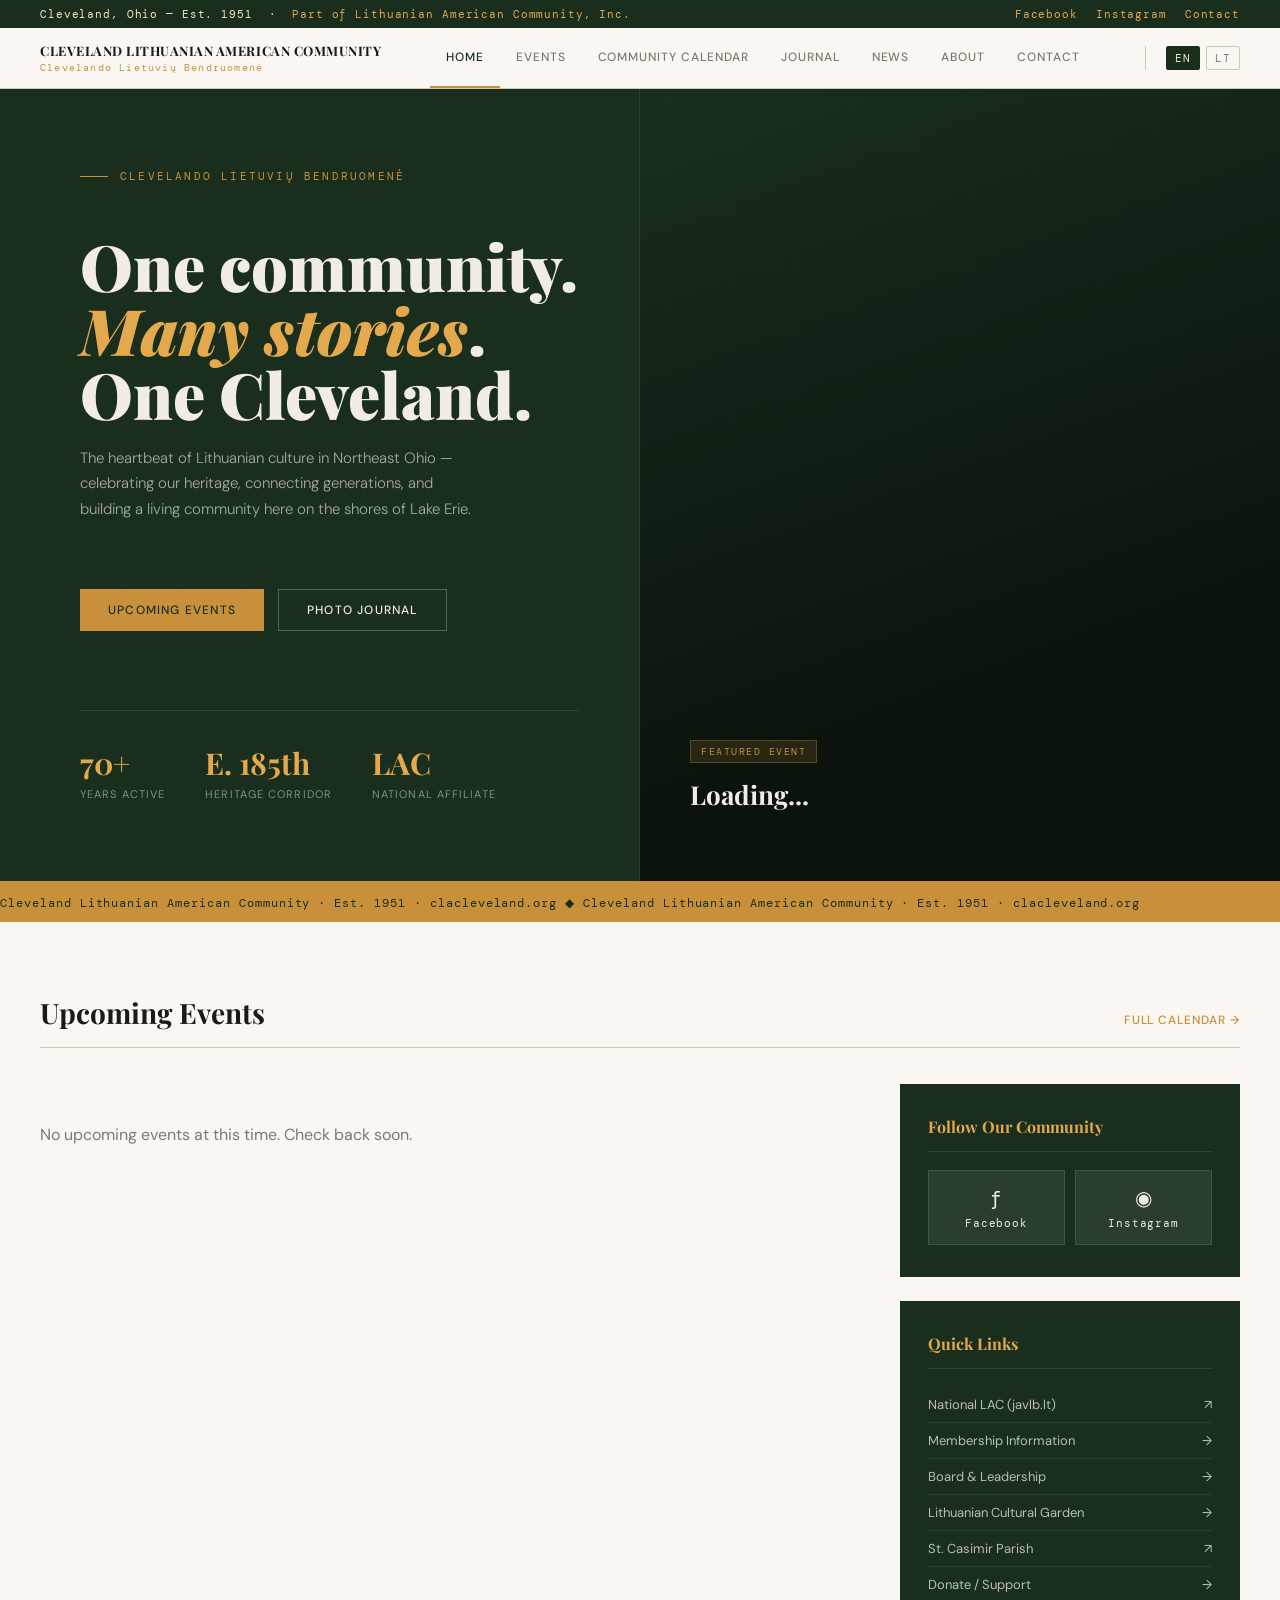
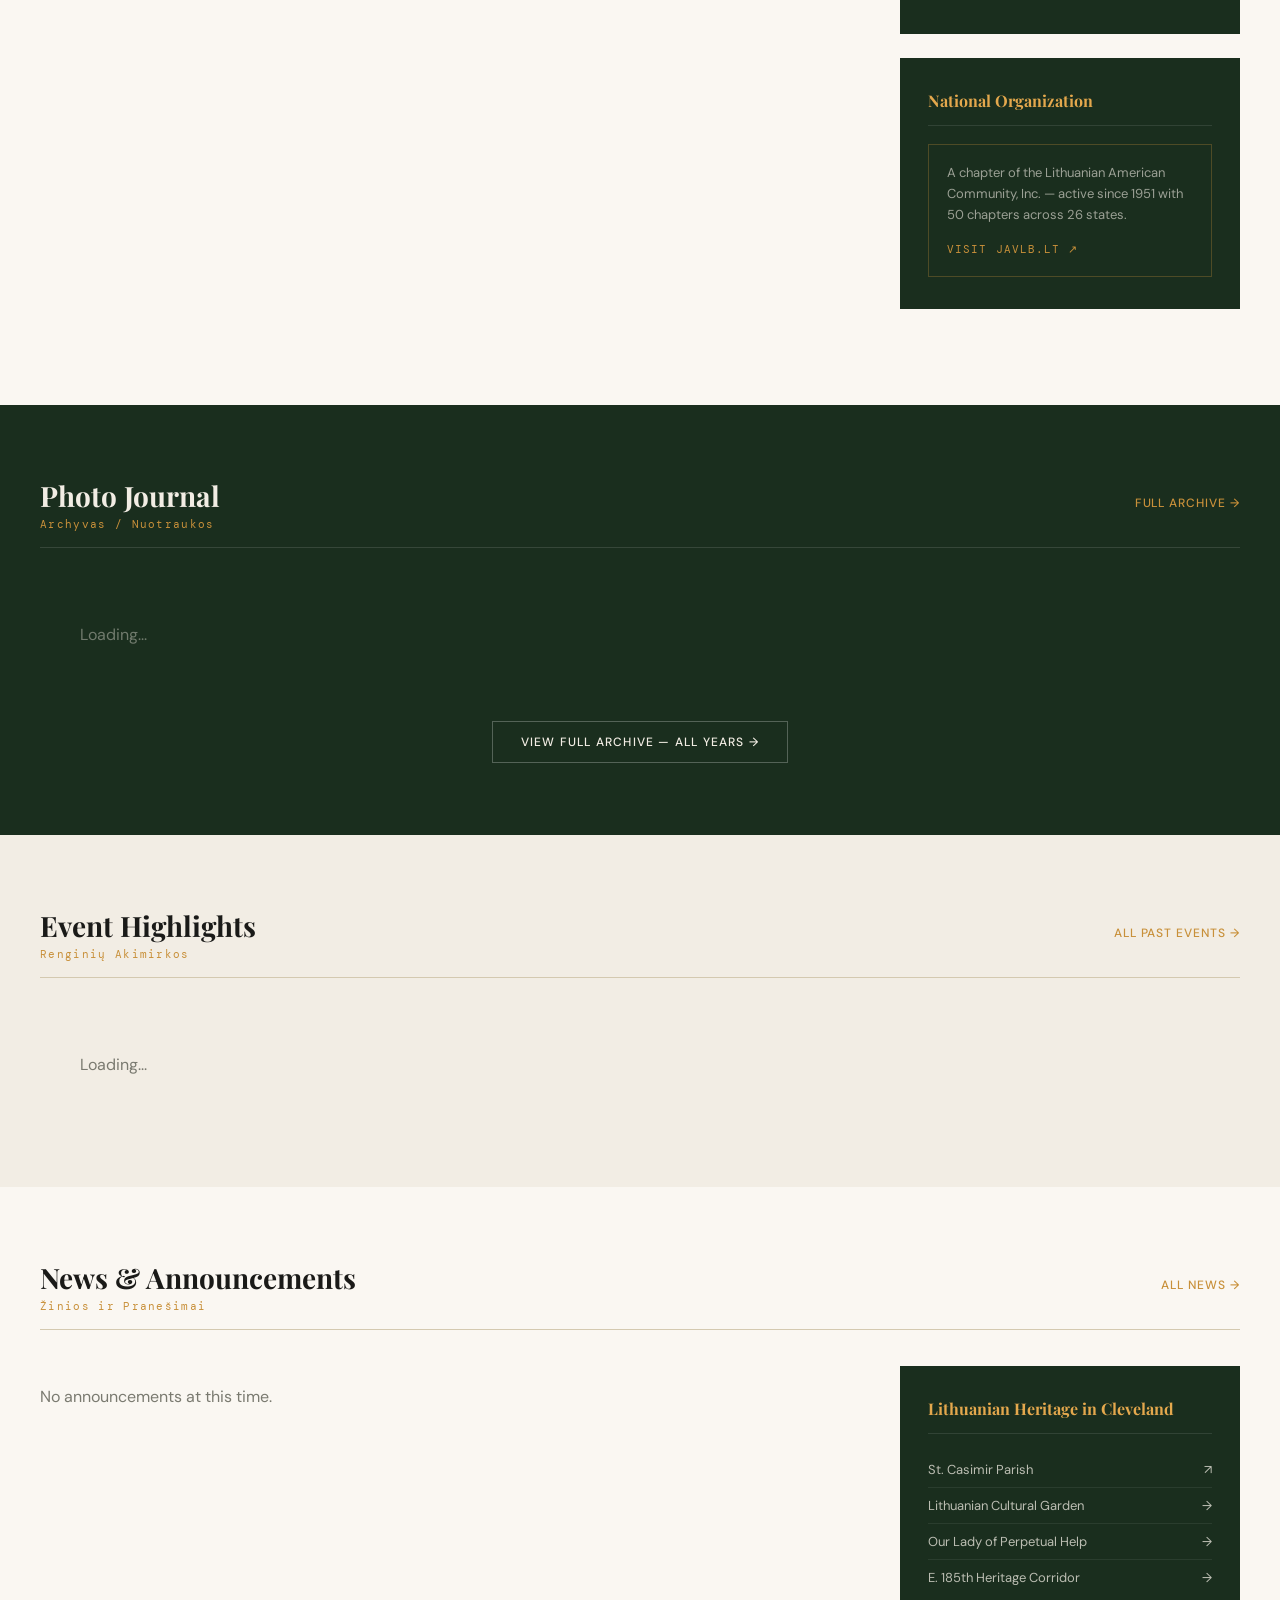
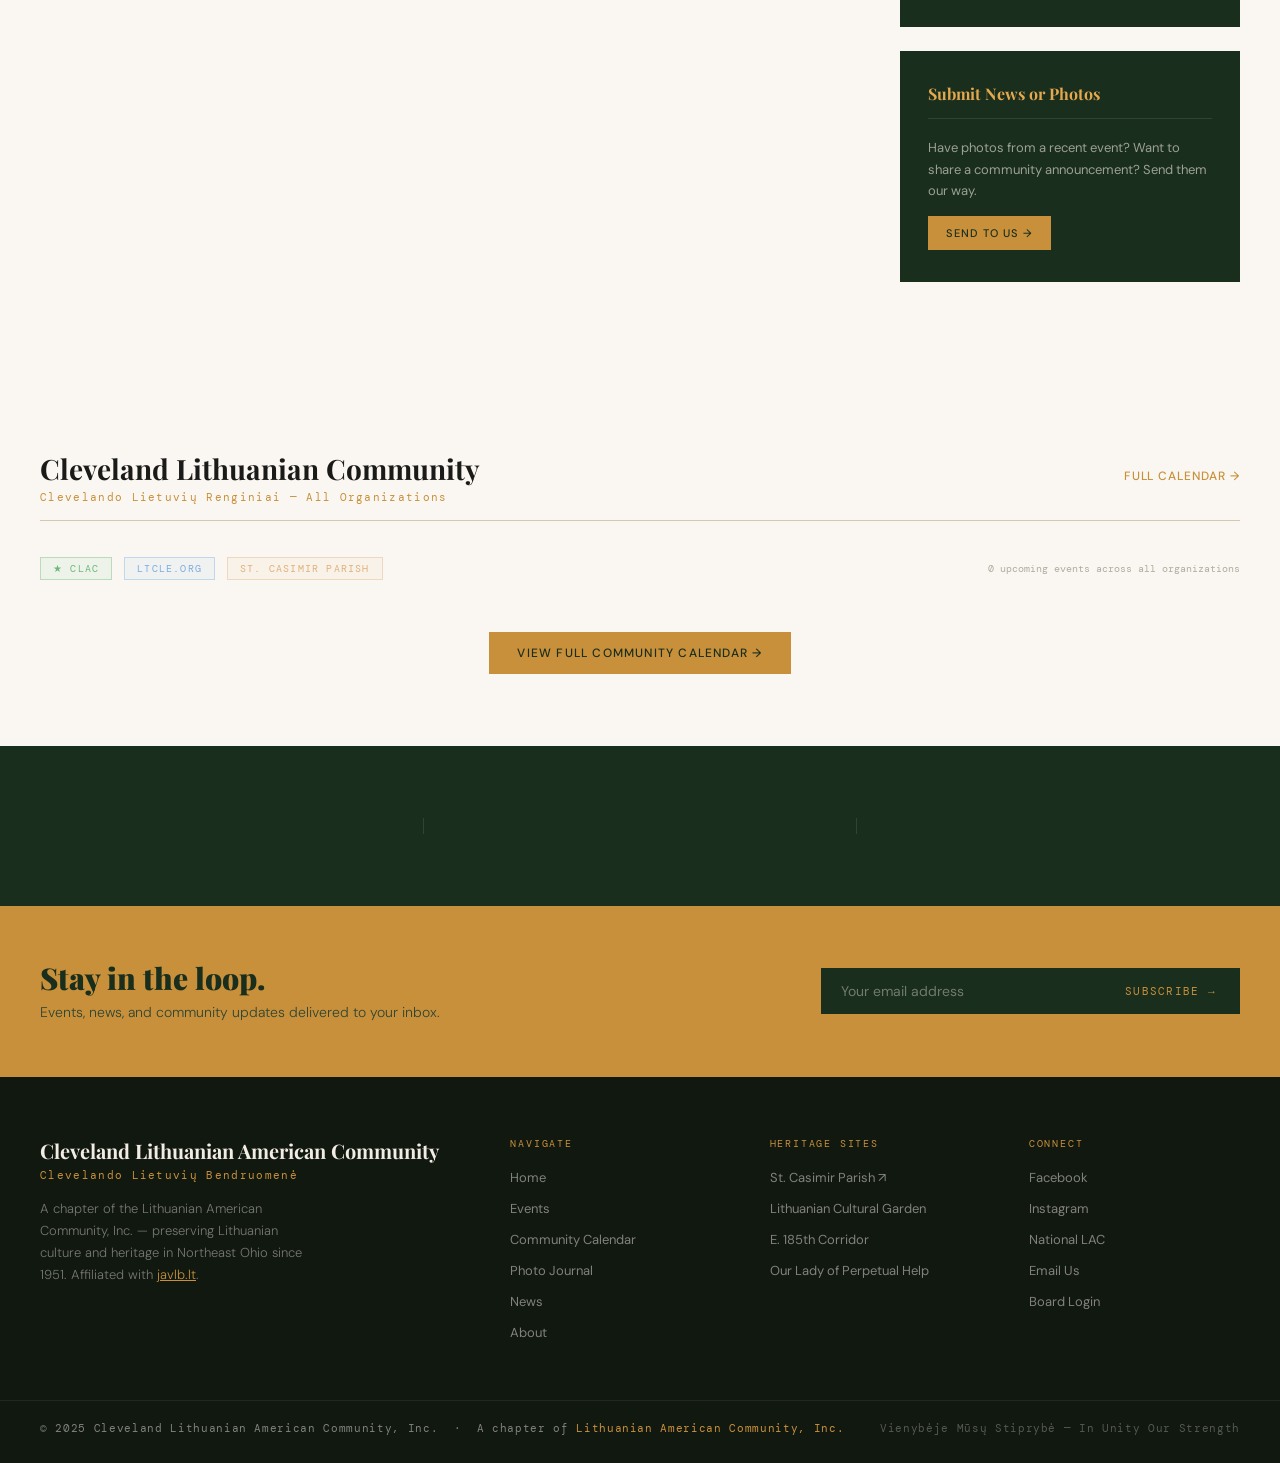
==== commit a49ab051: "fix: replace St. George references — closed 1999 — with St. Casimir Parish (active)" ====
--- a/index.html
+++ b/index.html
@@ -114,7 +114,7 @@
             <li><a href="#">Membership Information <span>→</span></a></li>
             <li><a href="#">Board &amp; Leadership <span>→</span></a></li>
             <li><a href="#">Lithuanian Cultural Garden <span>→</span></a></li>
-            <li><a href="#">St. George's Church <span>→</span></a></li>
+            <li><a href="http://www.saintcasimirparish.org" target="_blank">St. Casimir Parish <span>↗</span></a></li>
             <li><a href="#">Donate / Support <span>→</span></a></li>
           </ul>
         </div>
@@ -183,7 +183,7 @@
         <div class="sidebar-widget">
           <div class="sidebar-widget-title">Lithuanian Heritage in Cleveland</div>
           <ul class="sidebar-link-list">
-            <li><a href="#">St. George Lithuanian Church <span>→</span></a></li>
+            <li><a href="http://www.saintcasimirparish.org" target="_blank">St. Casimir Parish <span>↗</span></a></li>
             <li><a href="#">Lithuanian Cultural Garden <span>→</span></a></li>
             <li><a href="#">Our Lady of Perpetual Help <span>→</span></a></li>
             <li><a href="#">E. 185th Heritage Corridor <span>→</span></a></li>
@@ -292,7 +292,7 @@
     <div>
       <div class="footer-col-title" data-en="Heritage Sites" data-lt="Paveldo Vietos">Heritage Sites</div>
       <ul class="footer-links">
-        <li><a href="#">St. George Lithuanian Church</a></li>
+        <li><a href="http://www.saintcasimirparish.org" target="_blank">St. Casimir Parish ↗</a></li>
         <li><a href="#">Lithuanian Cultural Garden</a></li>
         <li><a href="#">E. 185th Corridor</a></li>
         <li><a href="#">Our Lady of Perpetual Help</a></li>
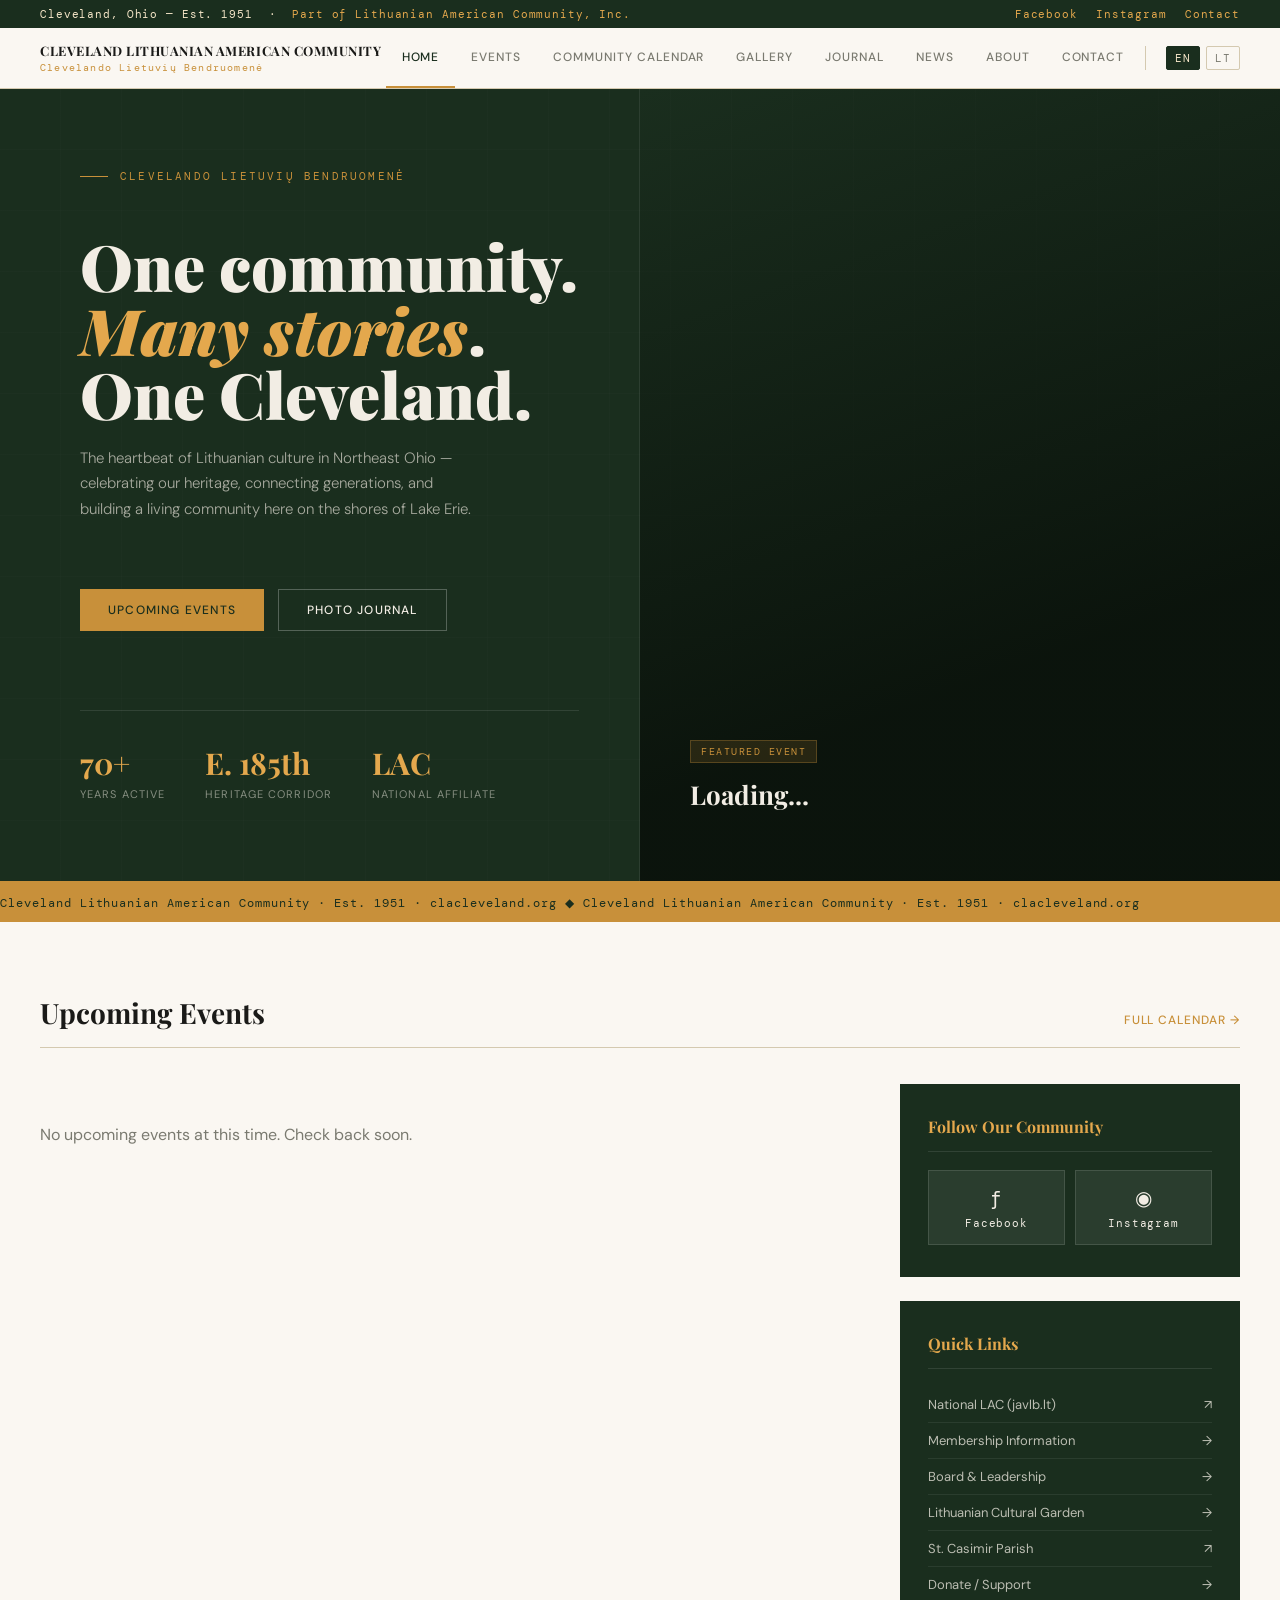
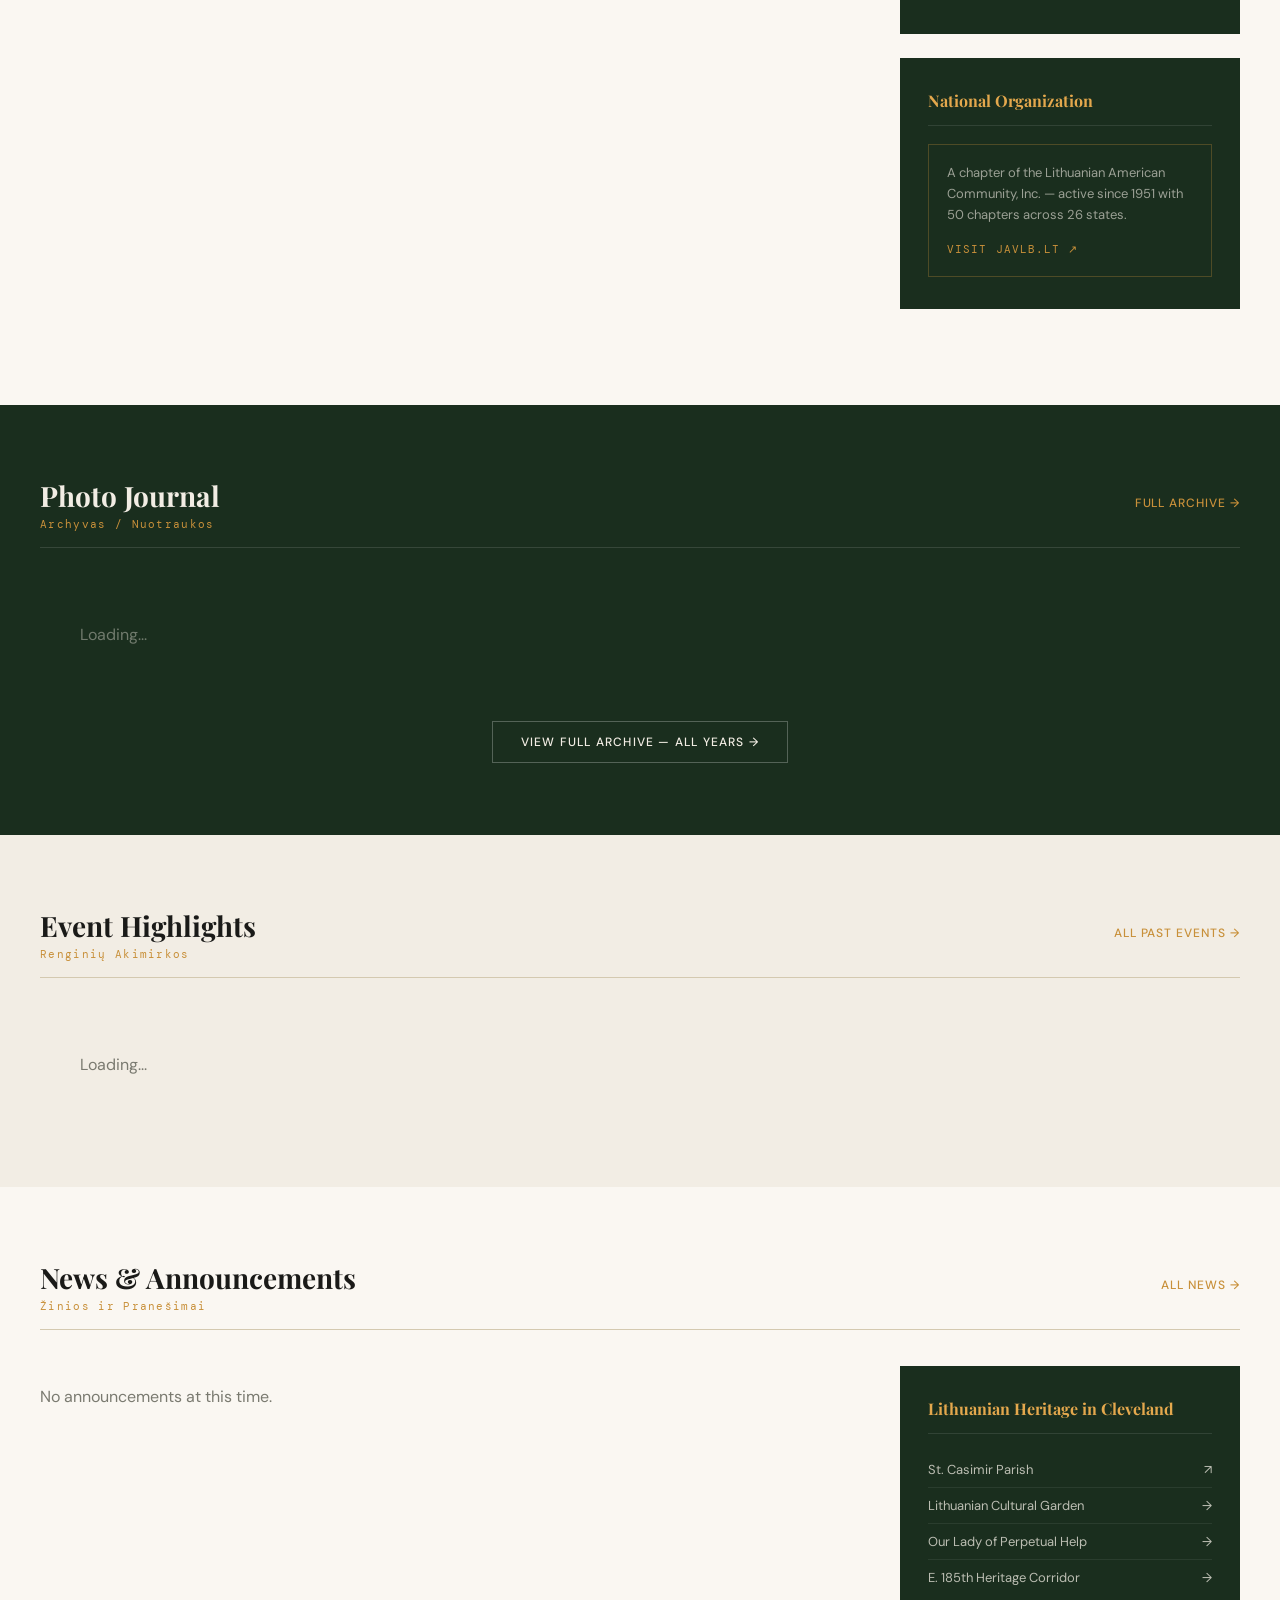
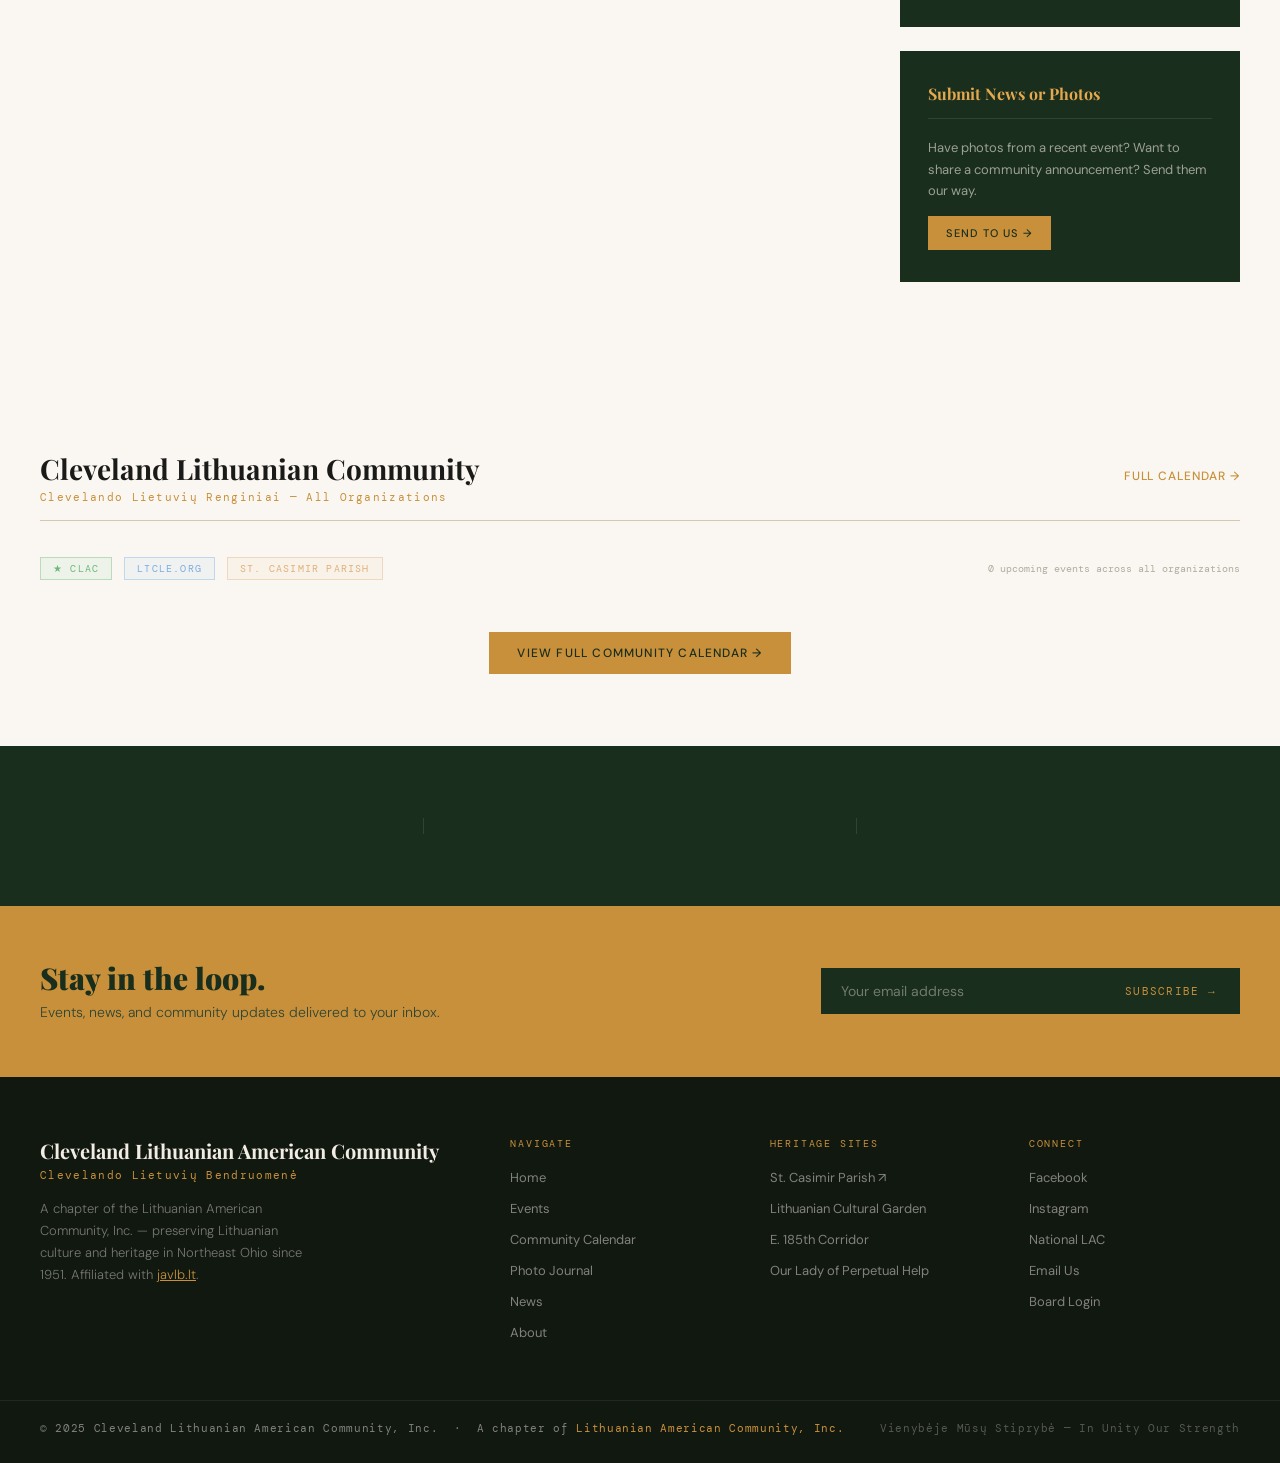
==== commit b8548343: "feat: photo gallery, community submissions, gallery dashboard management" ====
--- a/index.html
+++ b/index.html
@@ -32,6 +32,7 @@
     <li><a href="index.html" class="active" data-en="Home" data-lt="Pradžia">Home</a></li>
     <li><a href="#upcoming" data-en="Events" data-lt="Renginiai">Events</a></li>
     <li><a href="community.html" data-en="Community Calendar" data-lt="Bendruomenės Kalendorius">Community Calendar</a></li>
+    <li><a href="gallery.html" data-en="Gallery" data-lt="Galerija">Gallery</a></li>
     <li><a href="#journal" data-en="Journal" data-lt="Archyvas">Journal</a></li>
     <li><a href="#announcements" data-en="News" data-lt="Žinios">News</a></li>
     <li><a href="about.html" data-en="About" data-lt="Apie Mus">About</a></li>
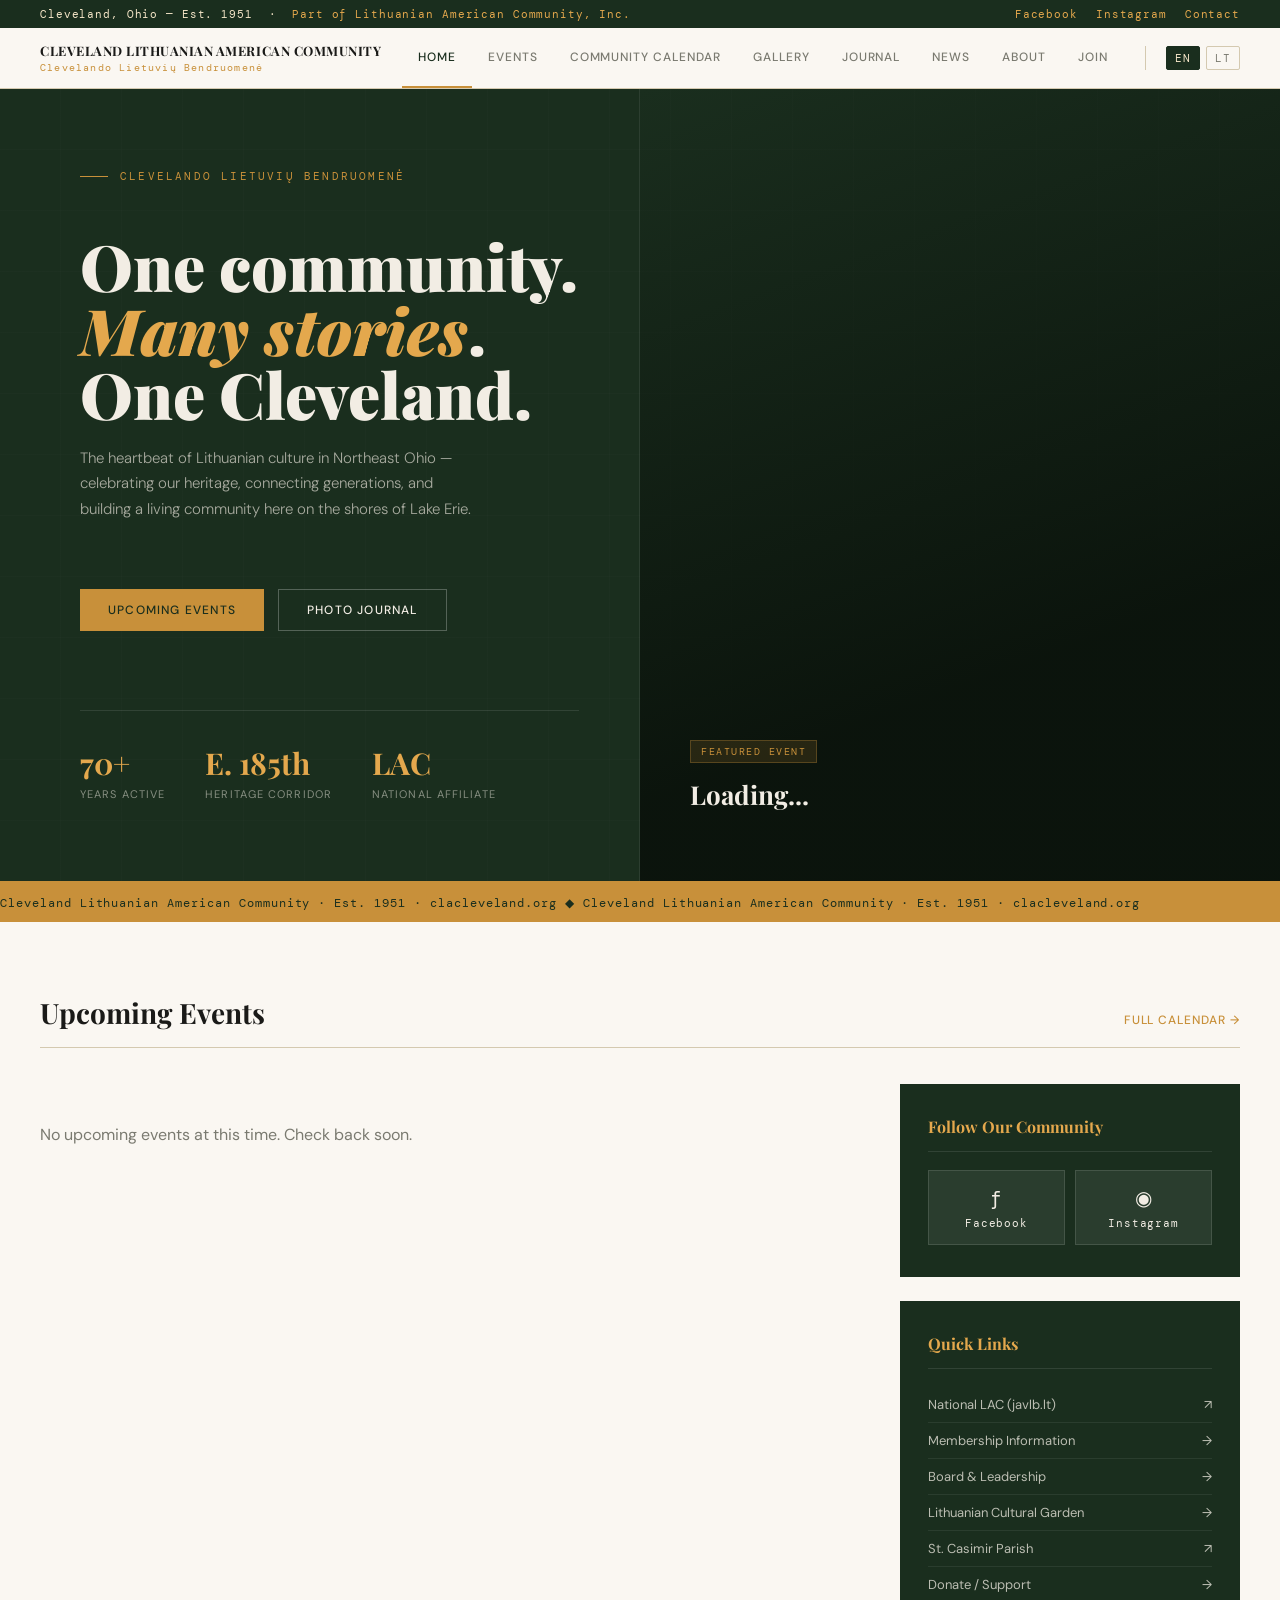
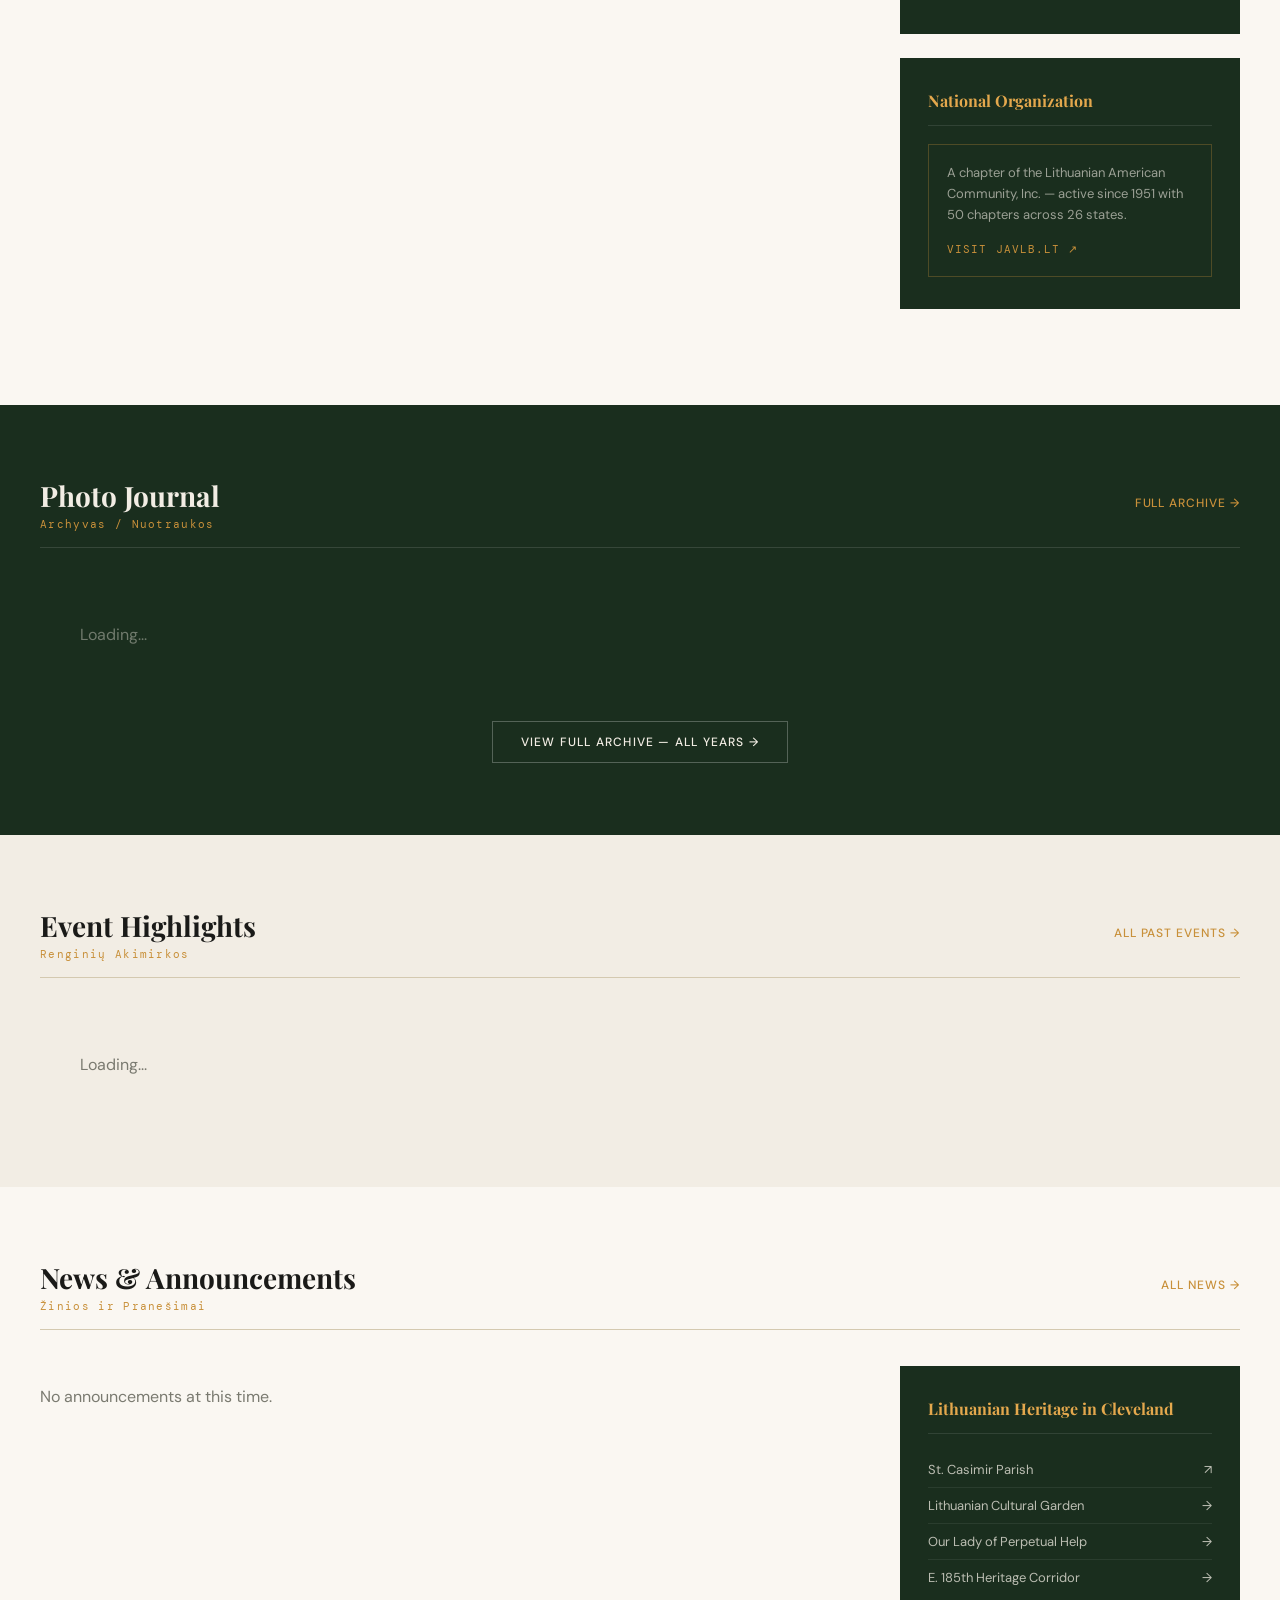
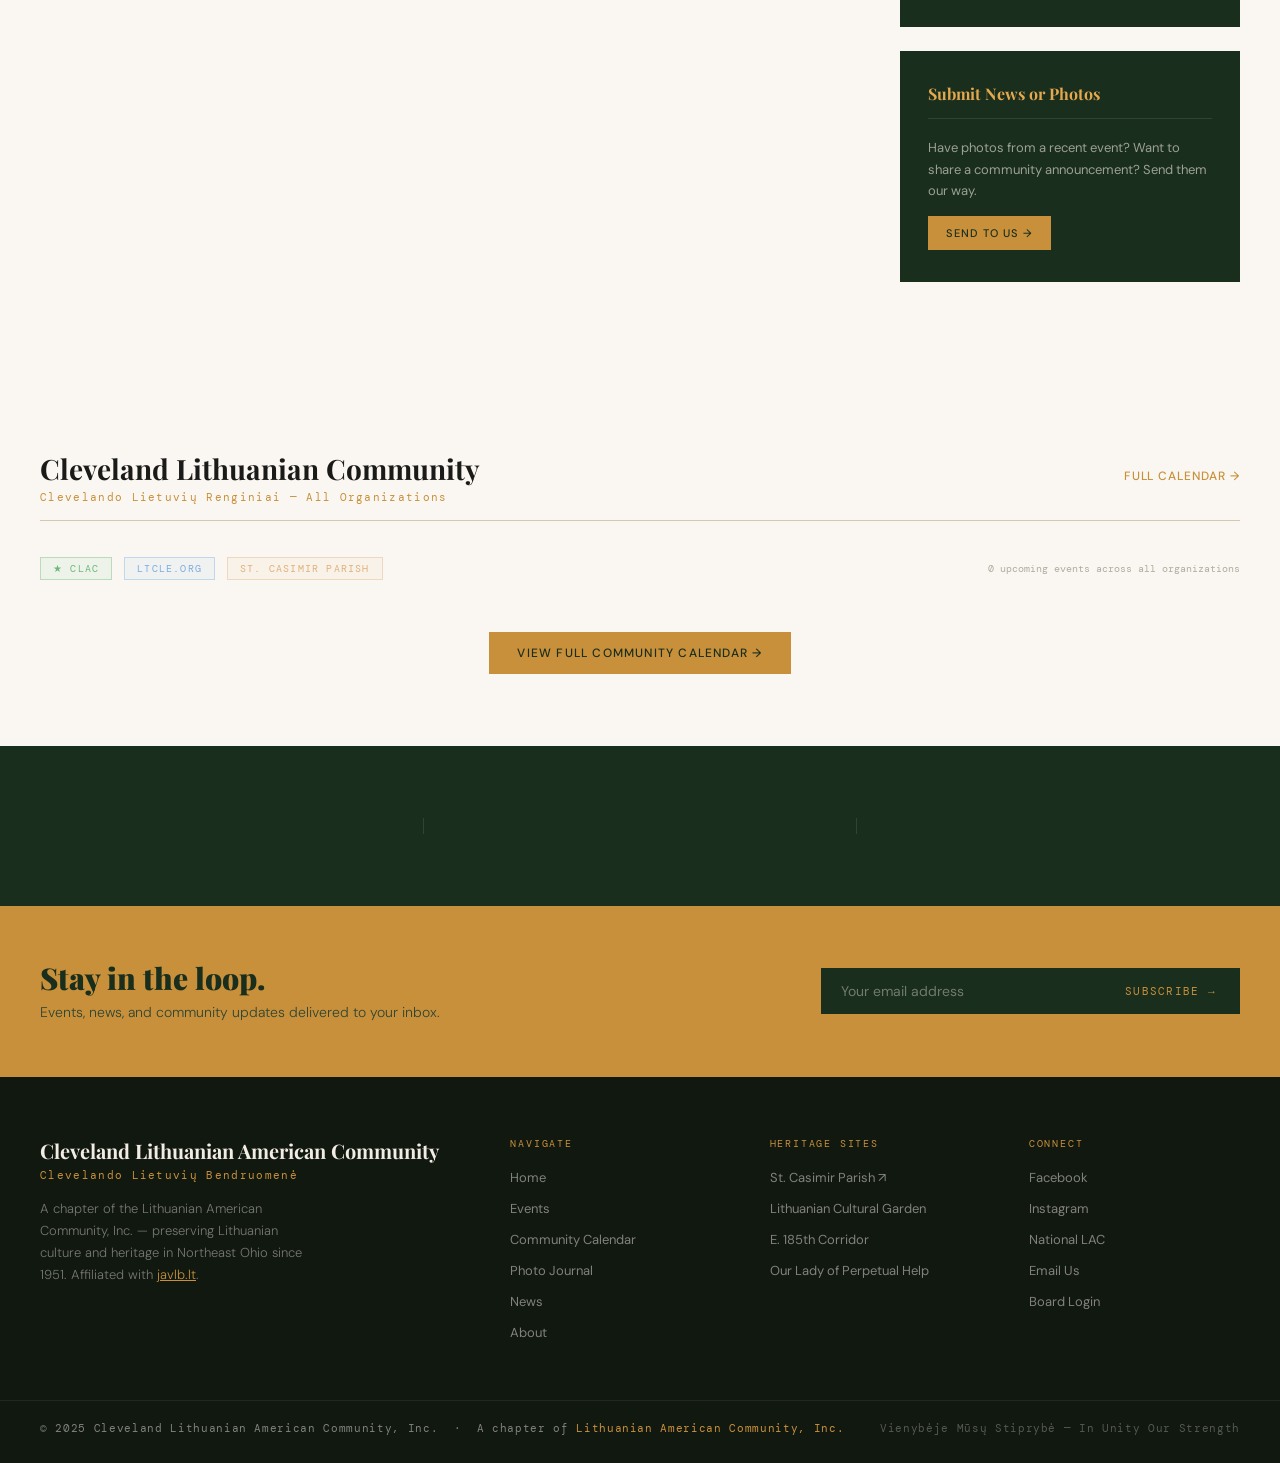
==== commit b879d0e7: "update" ====
--- a/index.html
+++ b/index.html
@@ -28,15 +28,15 @@
     <div class="nav-logo-en">Cleveland Lithuanian American Community</div>
     <div class="nav-logo-lt">Clevelando Lietuvių Bendruomenė</div>
   </a>
-  <ul class="nav-links" id="nav-links">
+    <ul class="nav-links" id="nav-links">
     <li><a href="index.html" class="active" data-en="Home" data-lt="Pradžia">Home</a></li>
-    <li><a href="#upcoming" data-en="Events" data-lt="Renginiai">Events</a></li>
+    <li><a href="index.html#upcoming" data-en="Events" data-lt="Renginiai">Events</a></li>
     <li><a href="community.html" data-en="Community Calendar" data-lt="Bendruomenės Kalendorius">Community Calendar</a></li>
     <li><a href="gallery.html" data-en="Gallery" data-lt="Galerija">Gallery</a></li>
-    <li><a href="#journal" data-en="Journal" data-lt="Archyvas">Journal</a></li>
-    <li><a href="#announcements" data-en="News" data-lt="Žinios">News</a></li>
+    <li><a href="index.html#journal" data-en="Journal" data-lt="Archyvas">Journal</a></li>
+    <li><a href="index.html#announcements" data-en="News" data-lt="Žinios">News</a></li>
     <li><a href="about.html" data-en="About" data-lt="Apie Mus">About</a></li>
-    <li><a href="#contact">Contact</a></li>
+    <li><a href="join.html" data-en="Join" data-lt="Prisijunkite">Join</a></li>
   </ul>
   <div class="nav-right">
     <div class="nav-lang">
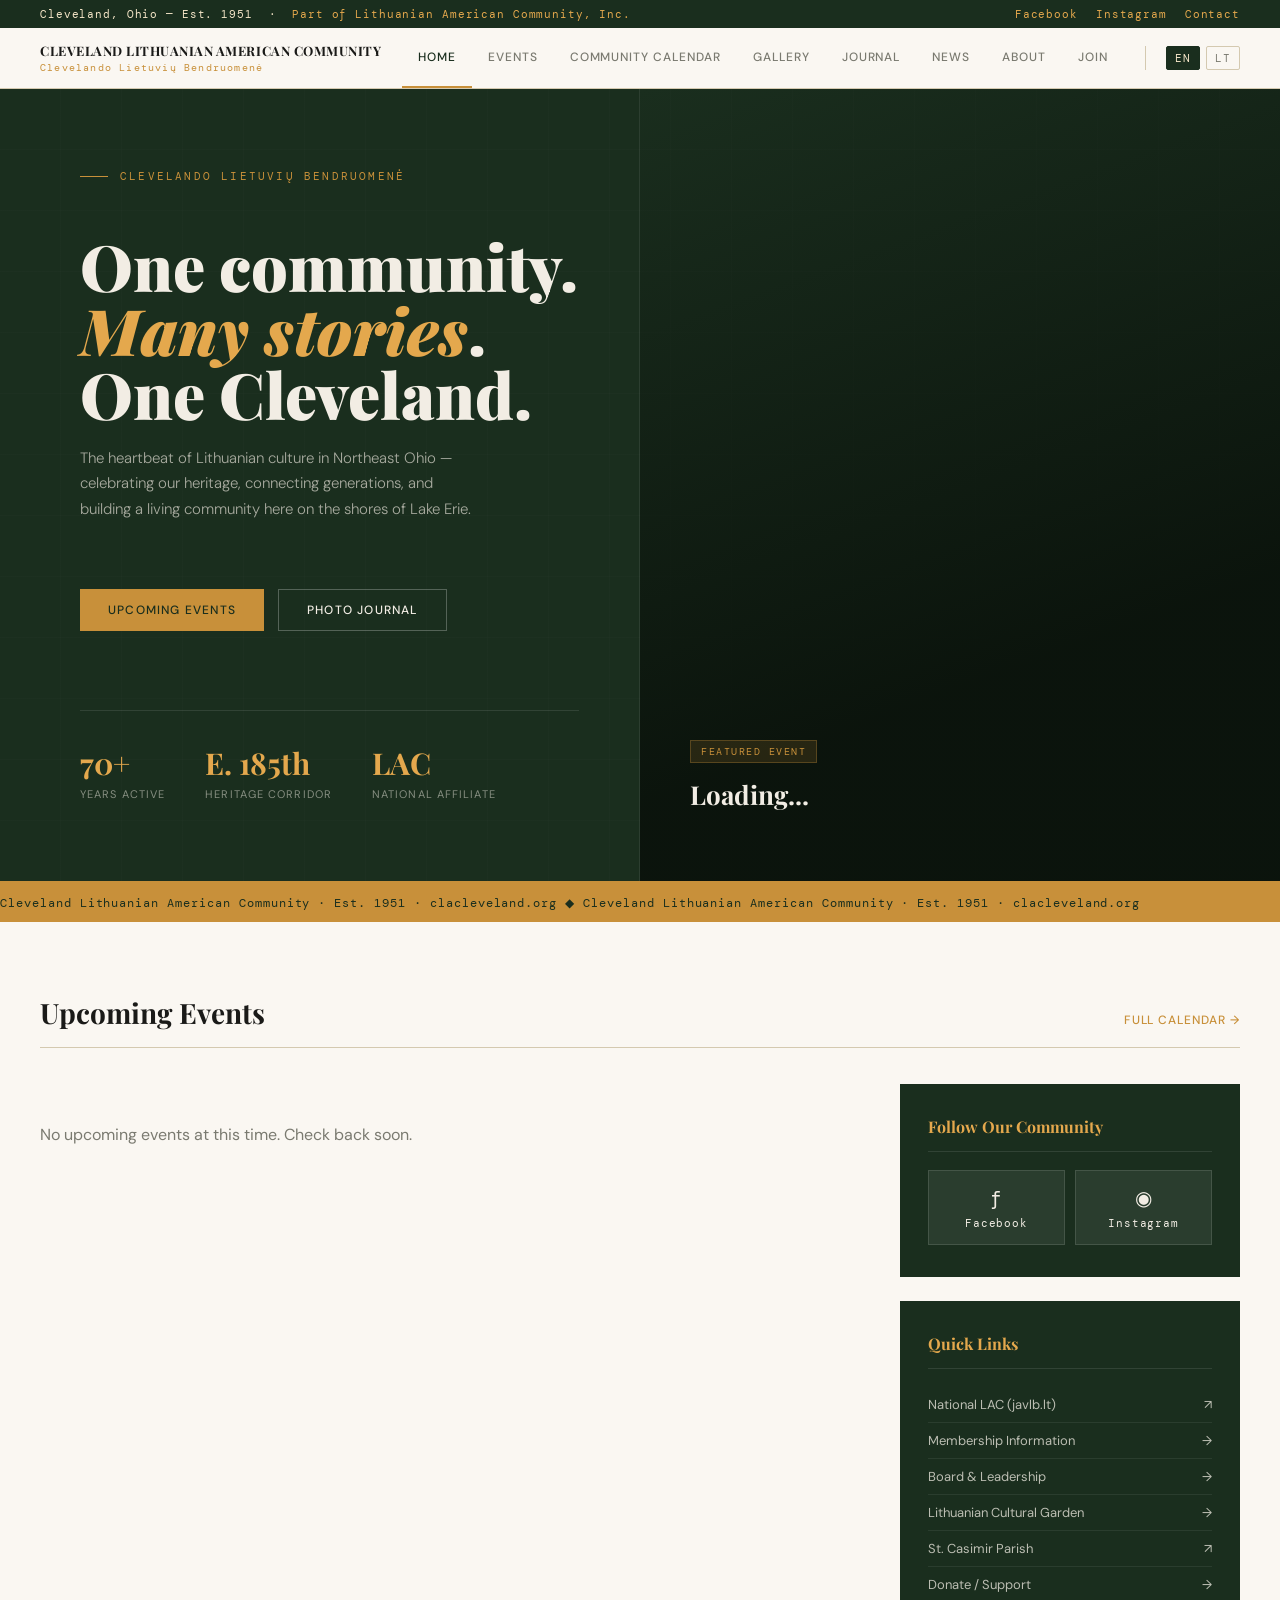
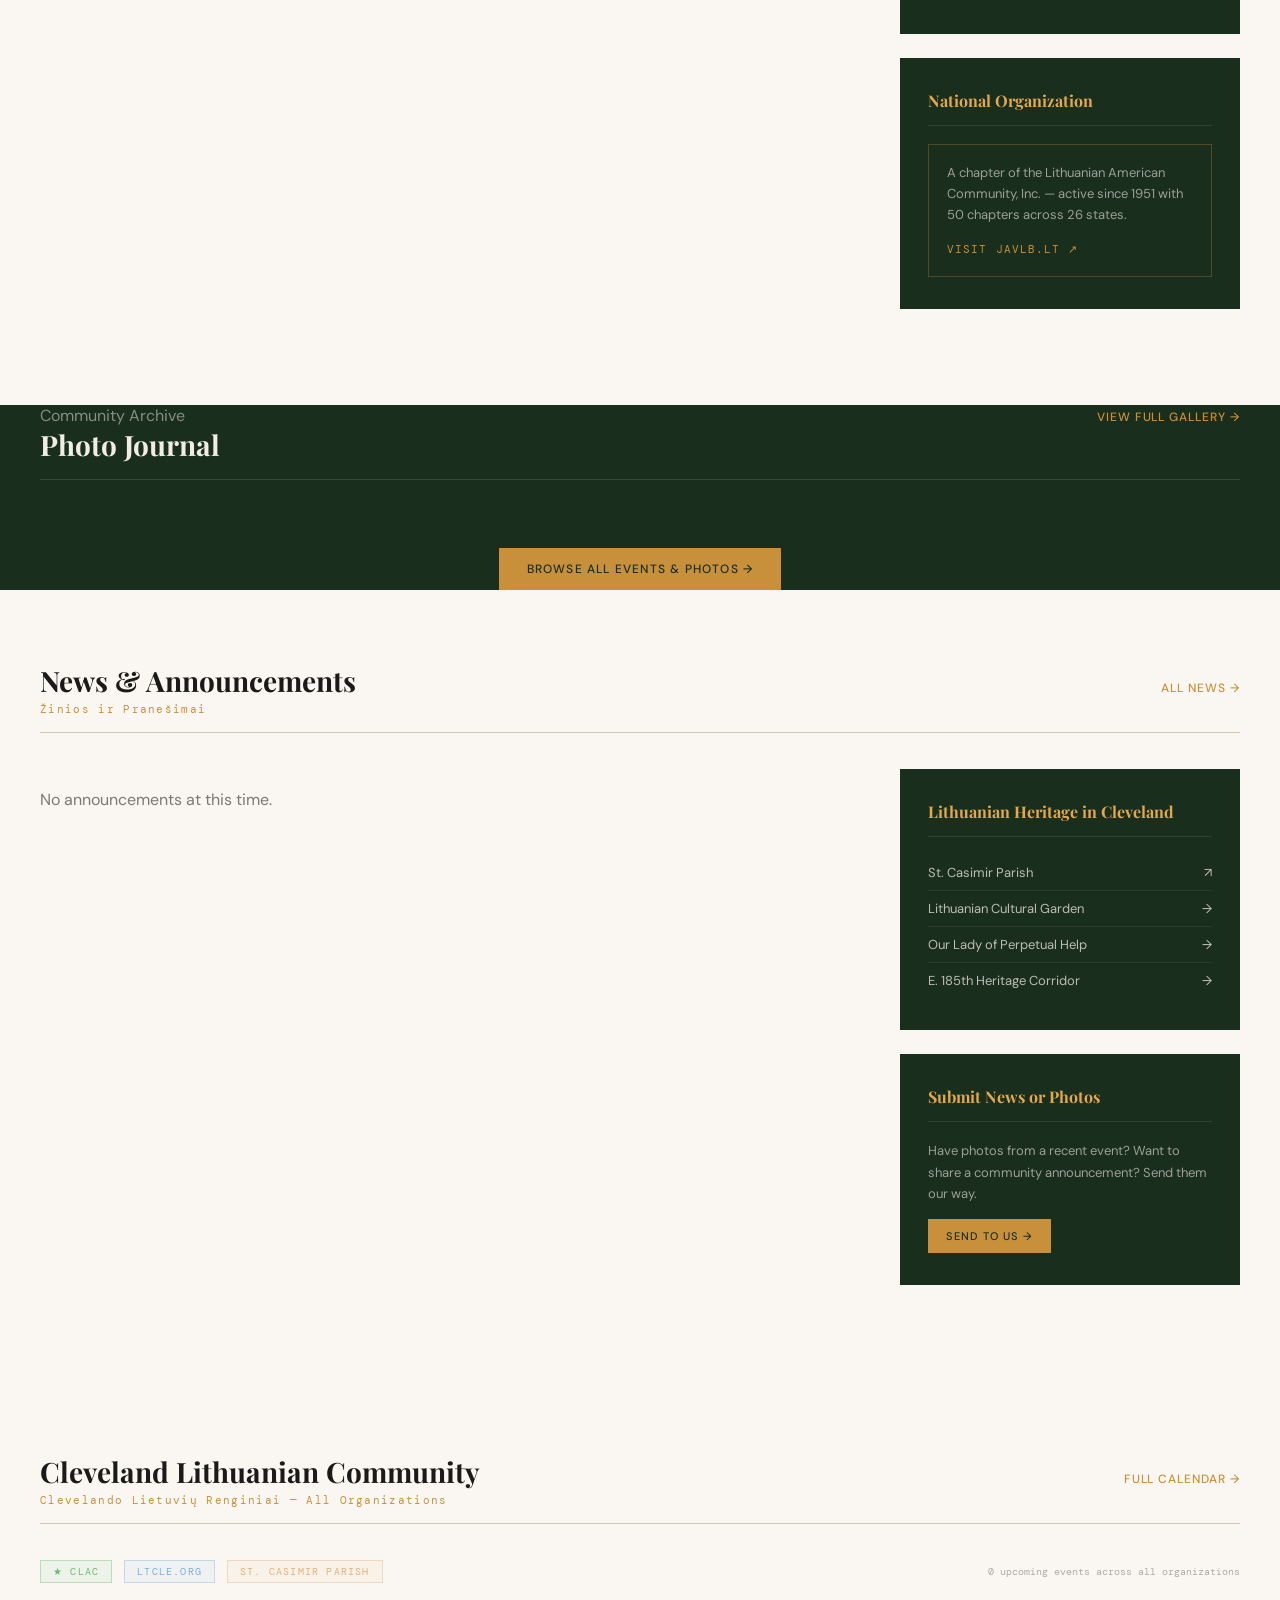
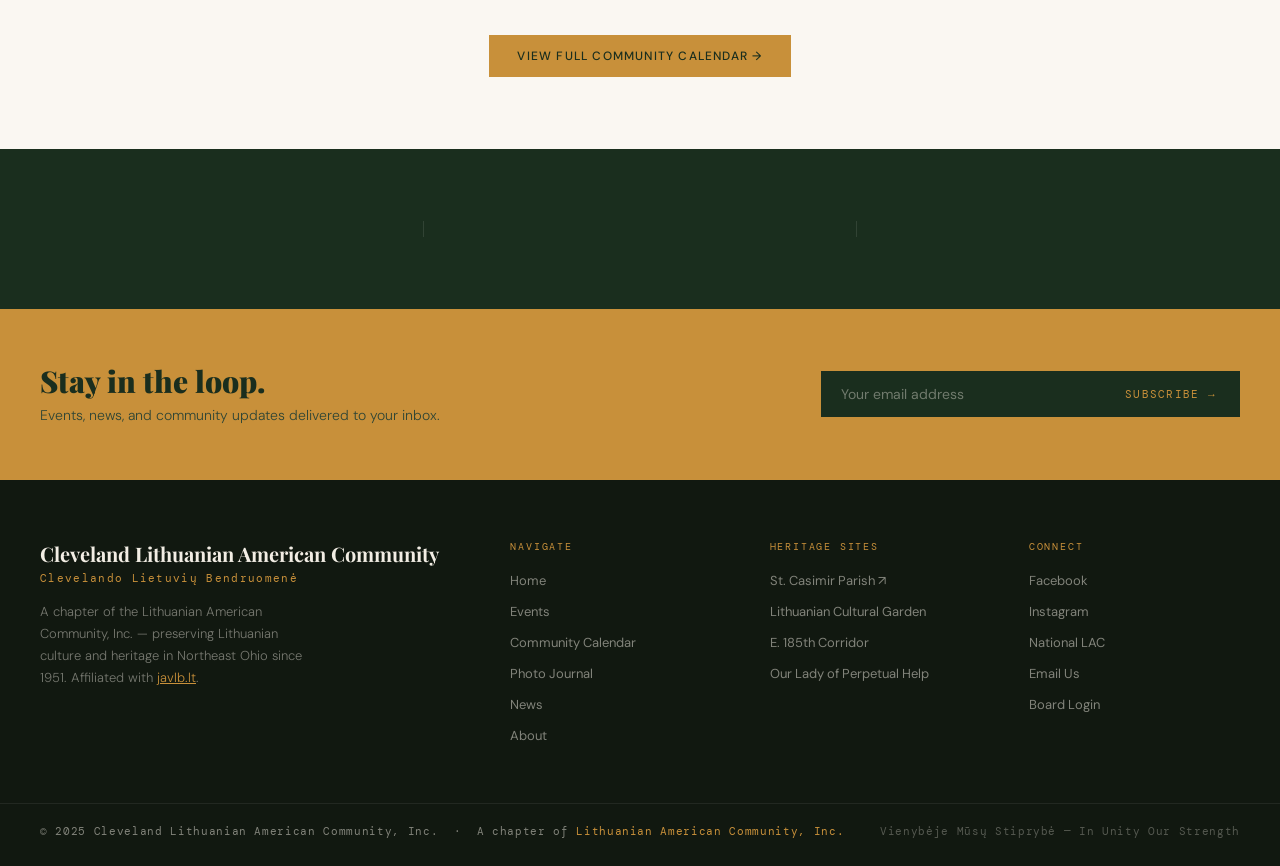
==== commit dd5bb2d8: "updates" ====
--- a/index.html
+++ b/index.html
@@ -132,36 +132,18 @@
 </section>
 
 <!-- PHOTO JOURNAL -->
-<section id="journal" style="background: var(--forest); padding: 72px 0;">
+<section class="section-pad" id="journal" style="background:var(--forest);">
   <div class="container">
-    <div class="section-header" style="border-color: rgba(255,255,255,0.12);">
+    <div class="section-header" style="border-color:rgba(255,255,255,0.12);">
       <div>
-        <div class="section-title" style="color:var(--cream);">Photo Journal</div>
-        <div class="section-title-lt">Archyvas / Nuotraukos</div>
-      </div>
-      <a href="#" class="section-link" data-en="Full Archive →" data-lt="Visas Archyvas →">Full Archive →</a>
-    </div>
-    <div class="journal-grid" id="journal-grid">
-      <div style="color:rgba(242,237,228,0.4); padding:40px; grid-column:span 4;">Loading...</div>
-    </div>
-    <div style="text-align:center; margin-top:36px;">
-      <a href="#" class="btn-ghost-inv" data-en="View Full Archive — All Years →" data-lt="Peržiūrėti Visą Archyvą →">View Full Archive — All Years →</a>
-    </div>
-  </div>
-</section>
-
-<!-- EVENT HIGHLIGHTS -->
-<section id="highlights" style="background: var(--cream); padding: 72px 0;">
-  <div class="container">
-    <div class="section-header">
-      <div>
-        <div class="section-title" data-en="Event Highlights" data-lt="Renginių Akimirkos">Event Highlights</div>
-        <div class="section-title-lt">Renginių Akimirkos</div>
-      </div>
-      <a href="#" class="section-link" data-en="All Past Events →" data-lt="Visi Buvę Renginiai →">All Past Events →</a>
-    </div>
-    <div class="events-grid" id="events-grid">
-      <div style="color:var(--text-muted); padding:40px; grid-column:span 3;">Loading...</div>
+        <div class="section-label" style="color:rgba(242,237,228,0.5);" data-en="Community Archive" data-lt="Bendruomenės Archyvas">Community Archive</div>
+        <div class="section-title" style="color:var(--cream);" data-en="Photo Journal" data-lt="Nuotraukų Žurnalas">Photo Journal</div>
+      </div>
+      <a href="gallery.html" class="section-link" style="color:var(--amber);" data-en="View Full Gallery →" data-lt="Visa galerija →">View Full Gallery →</a>
+    </div>
+    <div id="journal-grid" style="display:grid; grid-template-columns:repeat(4,1fr); gap:2px;"></div>
+    <div style="text-align:center; margin-top:32px;">
+      <a href="gallery.html" class="btn-primary" data-en="Browse All Events & Photos →" data-lt="Naršyti visus renginius ir nuotraukas →">Browse All Events & Photos →</a>
     </div>
   </div>
 </section>
@@ -382,32 +364,33 @@
 
   /* ── JOURNAL GRID ── */
   function buildJournal() {
-    const past = CLAC.events.past();
-    const el   = document.getElementById('journal-grid');
-    if (!past.length) {
-      el.innerHTML = `<div style="color:rgba(242,237,228,0.4);padding:40px;grid-column:span 4;">${lang === 'lt' ? 'Kol kas nėra praeities renginių.' : 'No past events yet.'}</div>`;
-      return;
-    }
-    el.innerHTML = past.slice(0, 8).map((e, i) => {
-      const icon  = ICONS[i % ICONS.length];
-      const color = e.coverColor || PALETTES[i % PALETTES.length];
-      const angle = 45 + i * 15;
+    const lang   = localStorage.getItem('clac_lang') || 'en';
+    const past   = CLAC.events.past().slice(0, 8);
+    const grid   = document.getElementById('journal-grid');
+    if (!grid || !past.length) return;
+    grid.innerHTML = past.map((e, i) => {
       const bgStyle = e.coverPhoto
         ? `background:url(${e.coverPhoto}) center/cover no-repeat;`
-        : `background:${color}; background-image:repeating-linear-gradient(${angle}deg,transparent,transparent 12px,rgba(255,255,255,0.02) 12px,rgba(255,255,255,0.02) 13px);`;
-      return `<a class="journal-item" href="event.html?id=${e.id}" style="text-decoration:none;">
-        <div class="jg-bg" style="${bgStyle}">
-          <span class="jg-icon">${icon}</span>
-        </div>
-        <div class="jg-overlay">
-          <div class="jg-title">${e.title}</div>
-          <div class="jg-date">${CLAC.formatDateShort(e.date)} · ${e.location.split(',')[0]}</div>
+        : `background:${e.coverColor||'#1a2e1e'};background-image:repeating-linear-gradient(45deg,transparent,transparent 12px,rgba(255,255,255,0.02) 12px,rgba(255,255,255,0.02) 13px);`;
+      const title = (lang==='lt' && e.titleLt) ? e.titleLt : e.title;
+      const featured = i === 0 ? 'grid-column:span 2; grid-row:span 2; aspect-ratio:1;' : 'aspect-ratio:1;';
+      return `<a href="event.html?id=${e.id}" style="${featured} position:relative; overflow:hidden; display:flex; align-items:flex-end; text-decoration:none; cursor:pointer;" class="journal-card">
+        <div style="position:absolute; inset:0; transition:transform 0.4s ease; ${bgStyle}" class="jc-bg"></div>
+        <div style="position:absolute; inset:0; background:linear-gradient(to top,rgba(5,10,6,0.92) 0%,transparent 60%);"></div>
+        <div style="position:relative; z-index:2; padding:${i===0?'20px':'12px'};">
+          <div style="font-family:'DM Mono',monospace; font-size:9px; letter-spacing:0.15em; text-transform:uppercase; color:var(--amber); margin-bottom:4px;">${e.category||''}</div>
+          <div style="font-family:'Playfair Display',serif; font-size:${i===0?'22px':'14px'}; font-weight:700; color:var(--cream); line-height:1.2;">${title}</div>
+          <div style="font-family:'DM Mono',monospace; font-size:9px; color:rgba(242,237,228,0.45); margin-top:4px;">${CLAC.formatDateShort(e.date)}</div>
         </div>
       </a>`;
     }).join('');
-  }
-
-  /* ── EVENT HIGHLIGHTS ── */
+    // Hover effect
+    grid.querySelectorAll('.journal-card').forEach(card => {
+      card.addEventListener('mouseenter', () => { const bg = card.querySelector('.jc-bg'); if(bg) bg.style.transform='scale(1.04)'; });
+      card.addEventListener('mouseleave', () => { const bg = card.querySelector('.jc-bg'); if(bg) bg.style.transform=''; });
+    });
+  }
+
   function buildHighlights() {
     const lang = localStorage.getItem('clac_lang') || 'en';
     const past = CLAC.events.past();
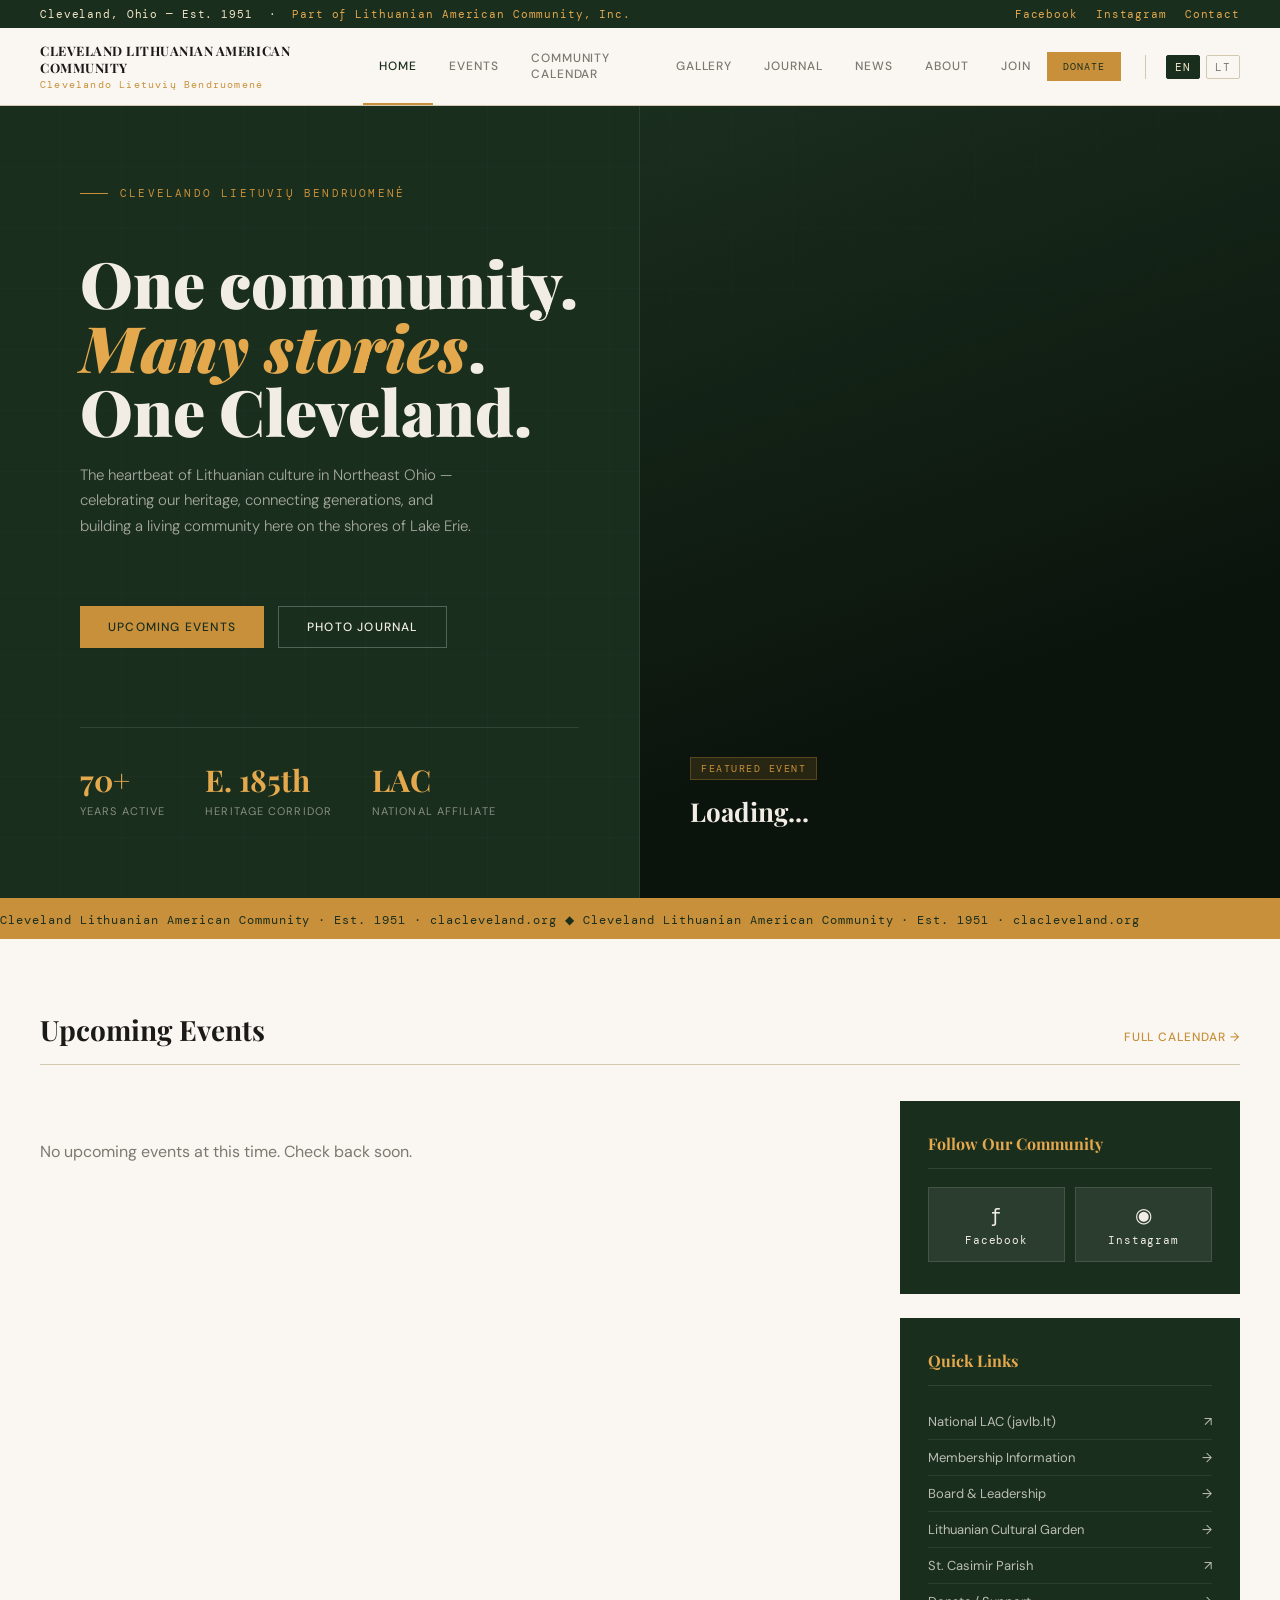
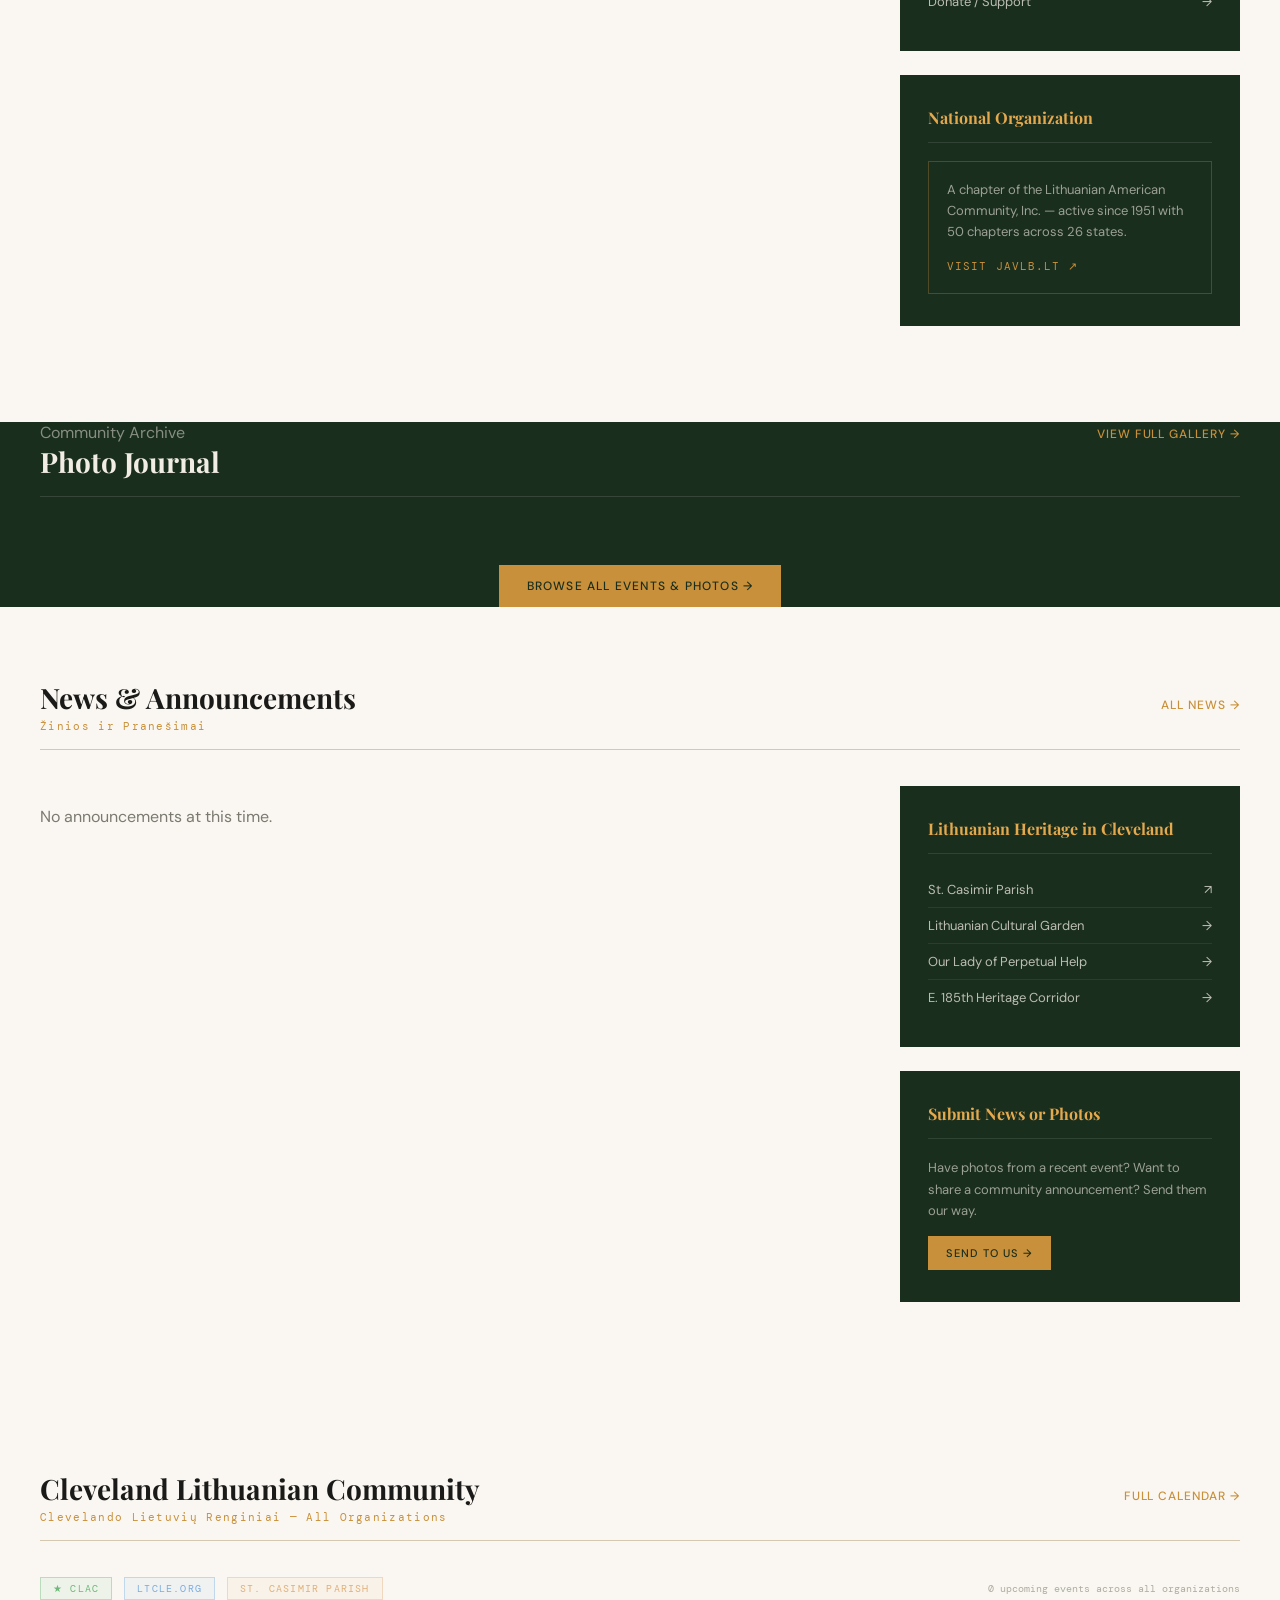
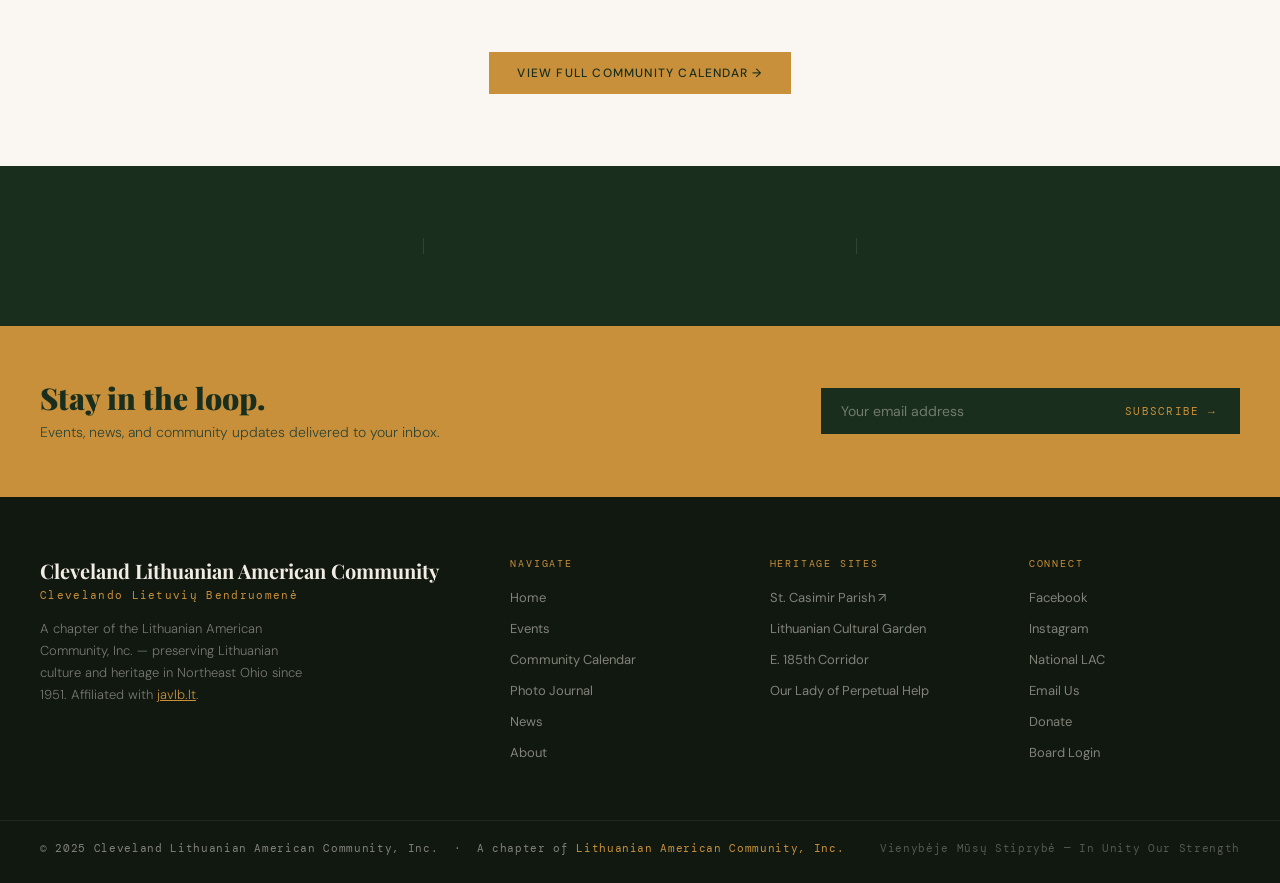
==== commit e4978a81: "update pages" ====
--- a/index.html
+++ b/index.html
@@ -39,6 +39,7 @@
     <li><a href="join.html" data-en="Join" data-lt="Prisijunkite">Join</a></li>
   </ul>
   <div class="nav-right">
+    <a href="donate.html" style="font-family:'DM Mono',monospace; font-size:10px; letter-spacing:0.1em; text-transform:uppercase; background:var(--amber); color:var(--forest); padding:8px 16px; text-decoration:none; white-space:nowrap; margin-right:12px;" data-en="Donate" data-lt="Paaukoti">Donate</a>
     <div class="nav-lang">
       <button class="lang-btn active" data-lang="en" onclick="setLang('en')">EN</button>
       <button class="lang-btn" data-lang="lt" onclick="setLang('lt')">LT</button>
@@ -288,6 +289,7 @@
         <li><a href="https://www.instagram.com/cleveland_lietuviu_bendruomene" target="_blank">Instagram</a></li>
         <li><a href="https://javlb.lt/en/" target="_blank">National LAC</a></li>
         <li><a href="mailto:info@clacleveland.org">Email Us</a></li>
+        <li><a href="donate.html">Donate</a></li>
         <li><a href="dashboard.html" data-en="Board Login" data-lt="Valdybos Prisijungimas">Board Login</a></li>
       </ul>
     </div>
